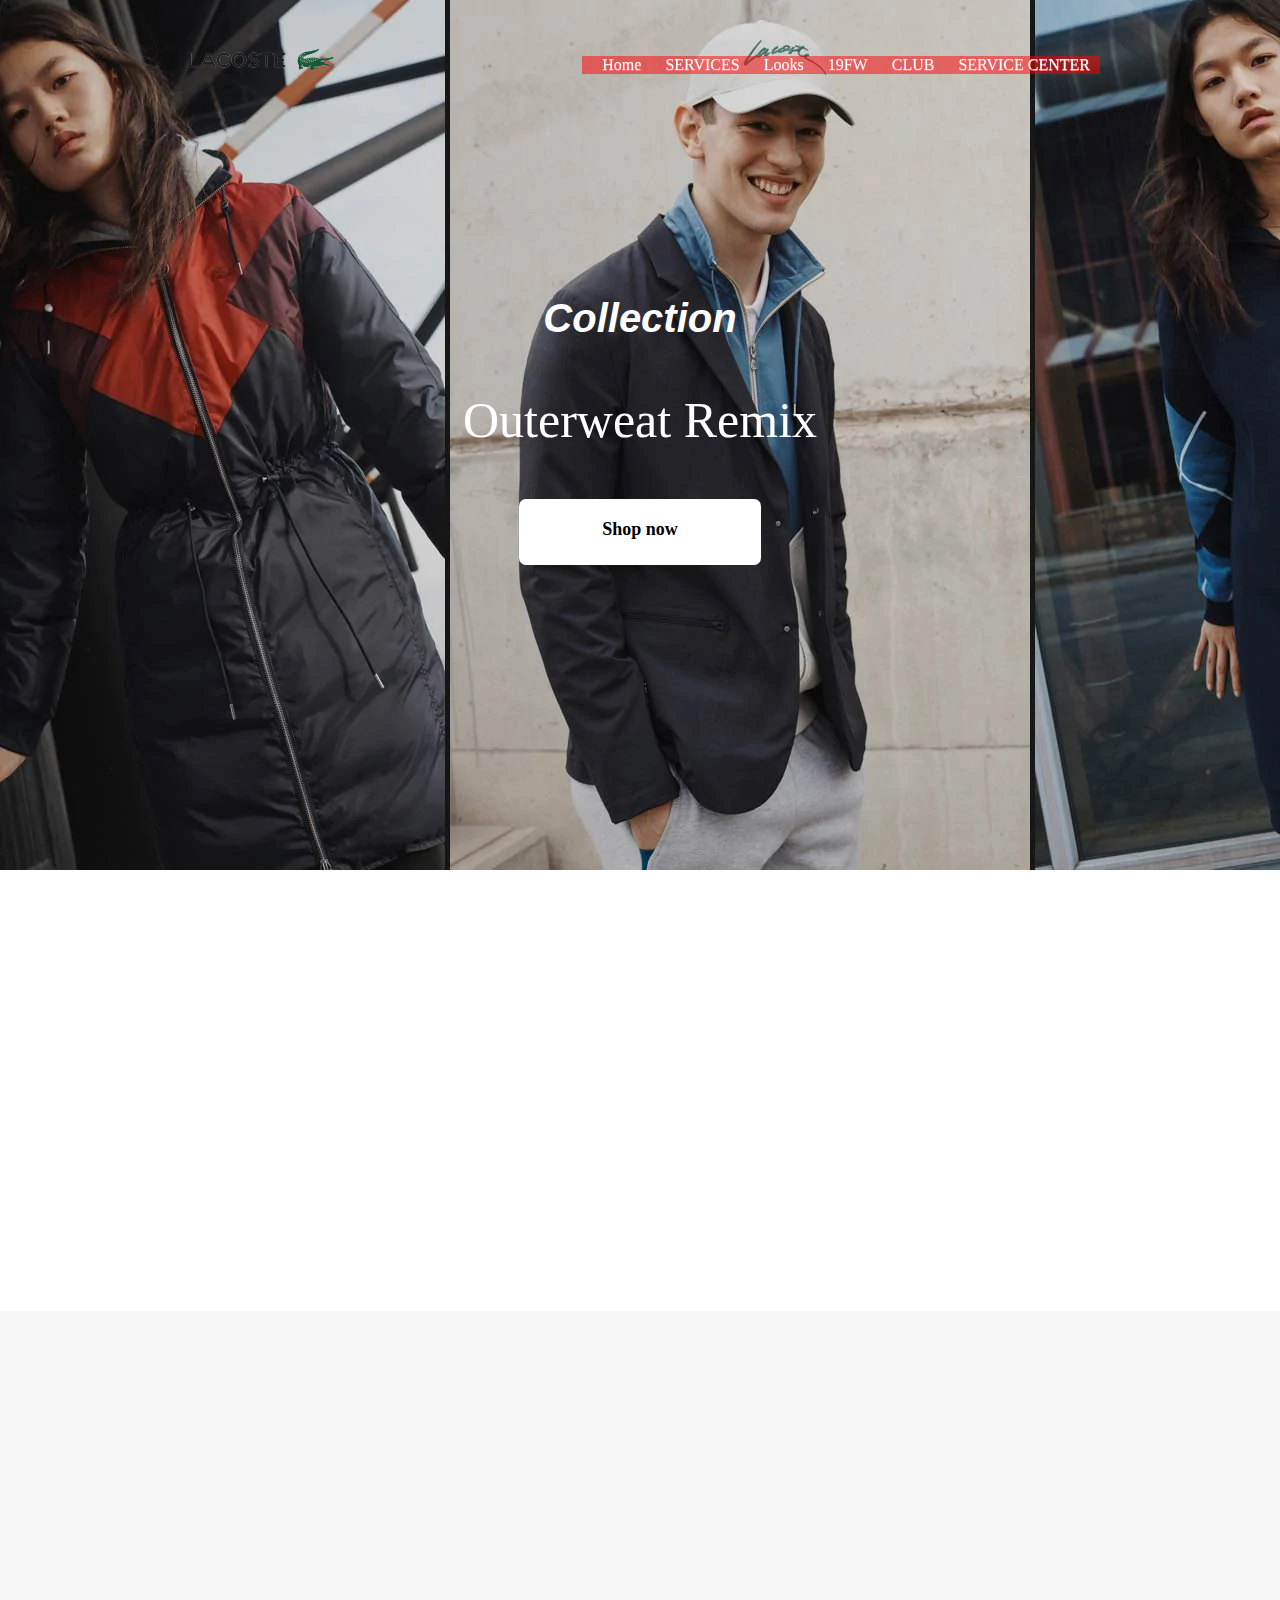
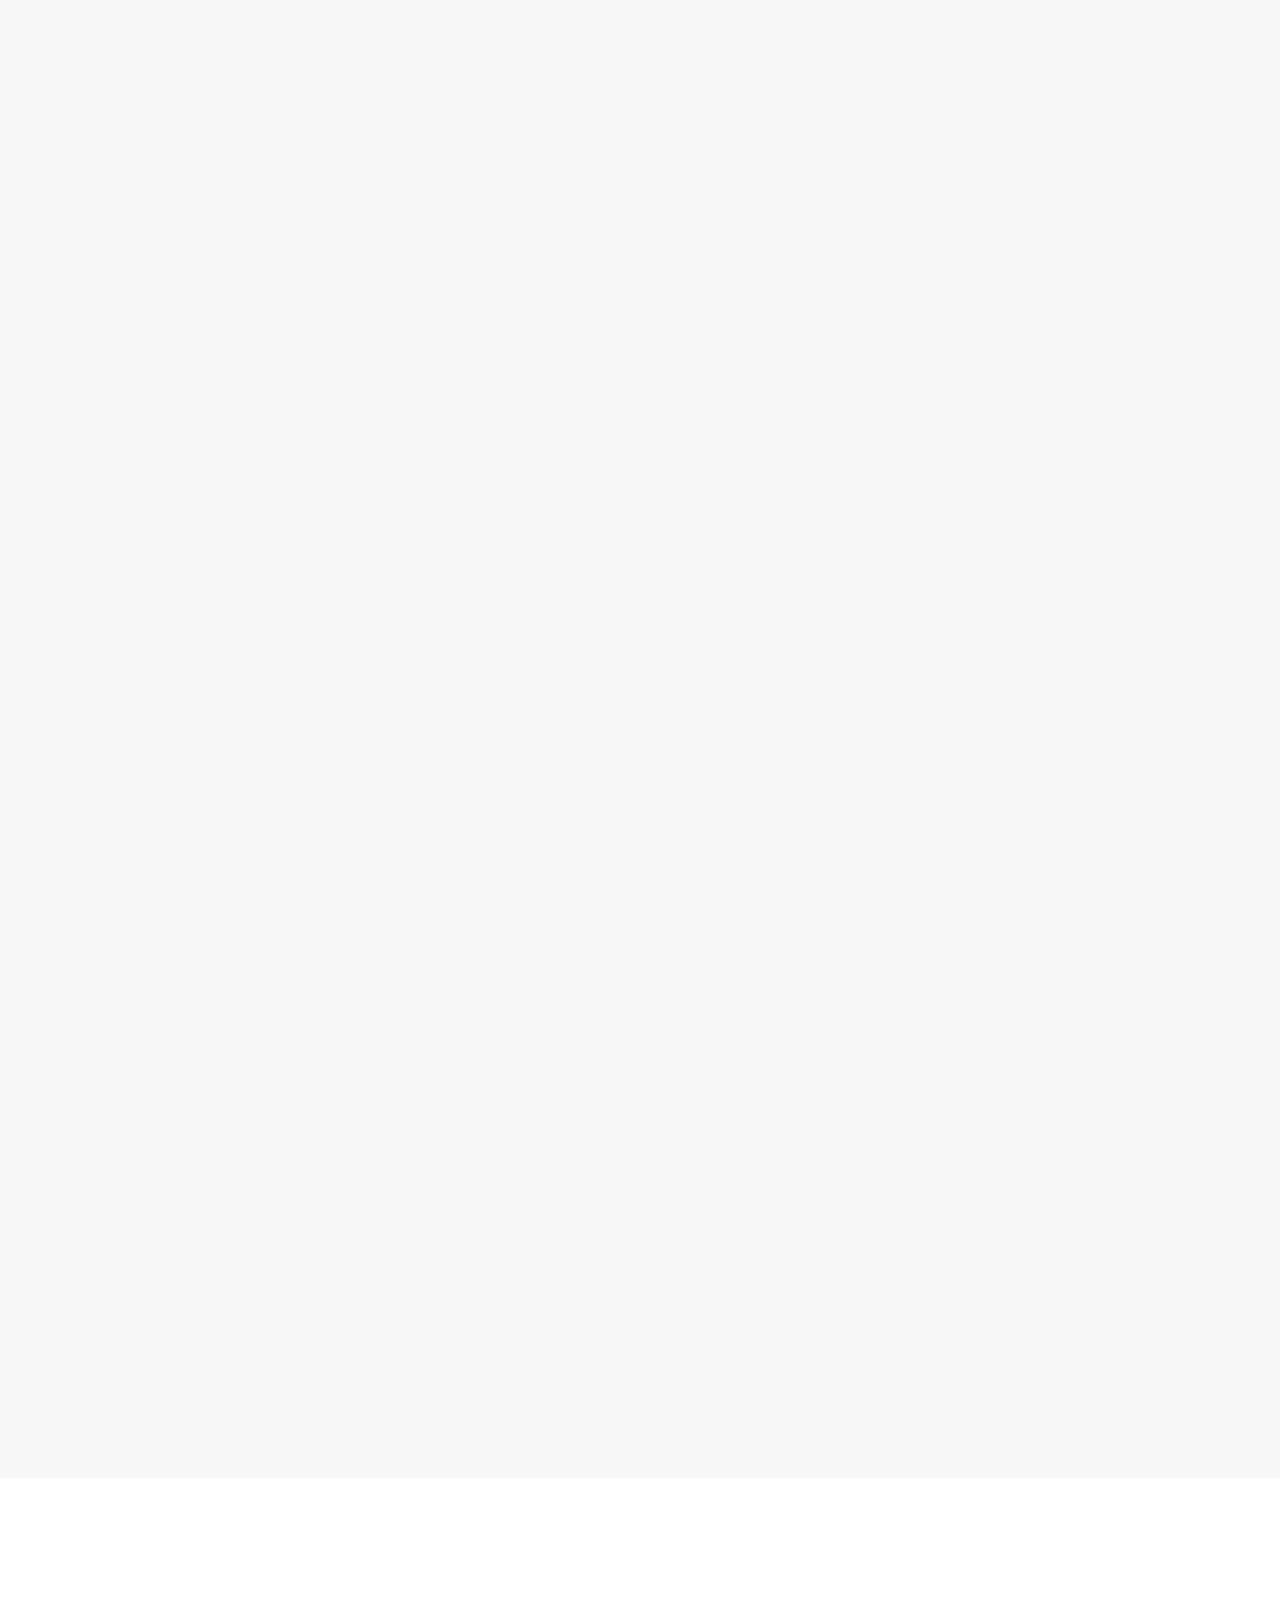
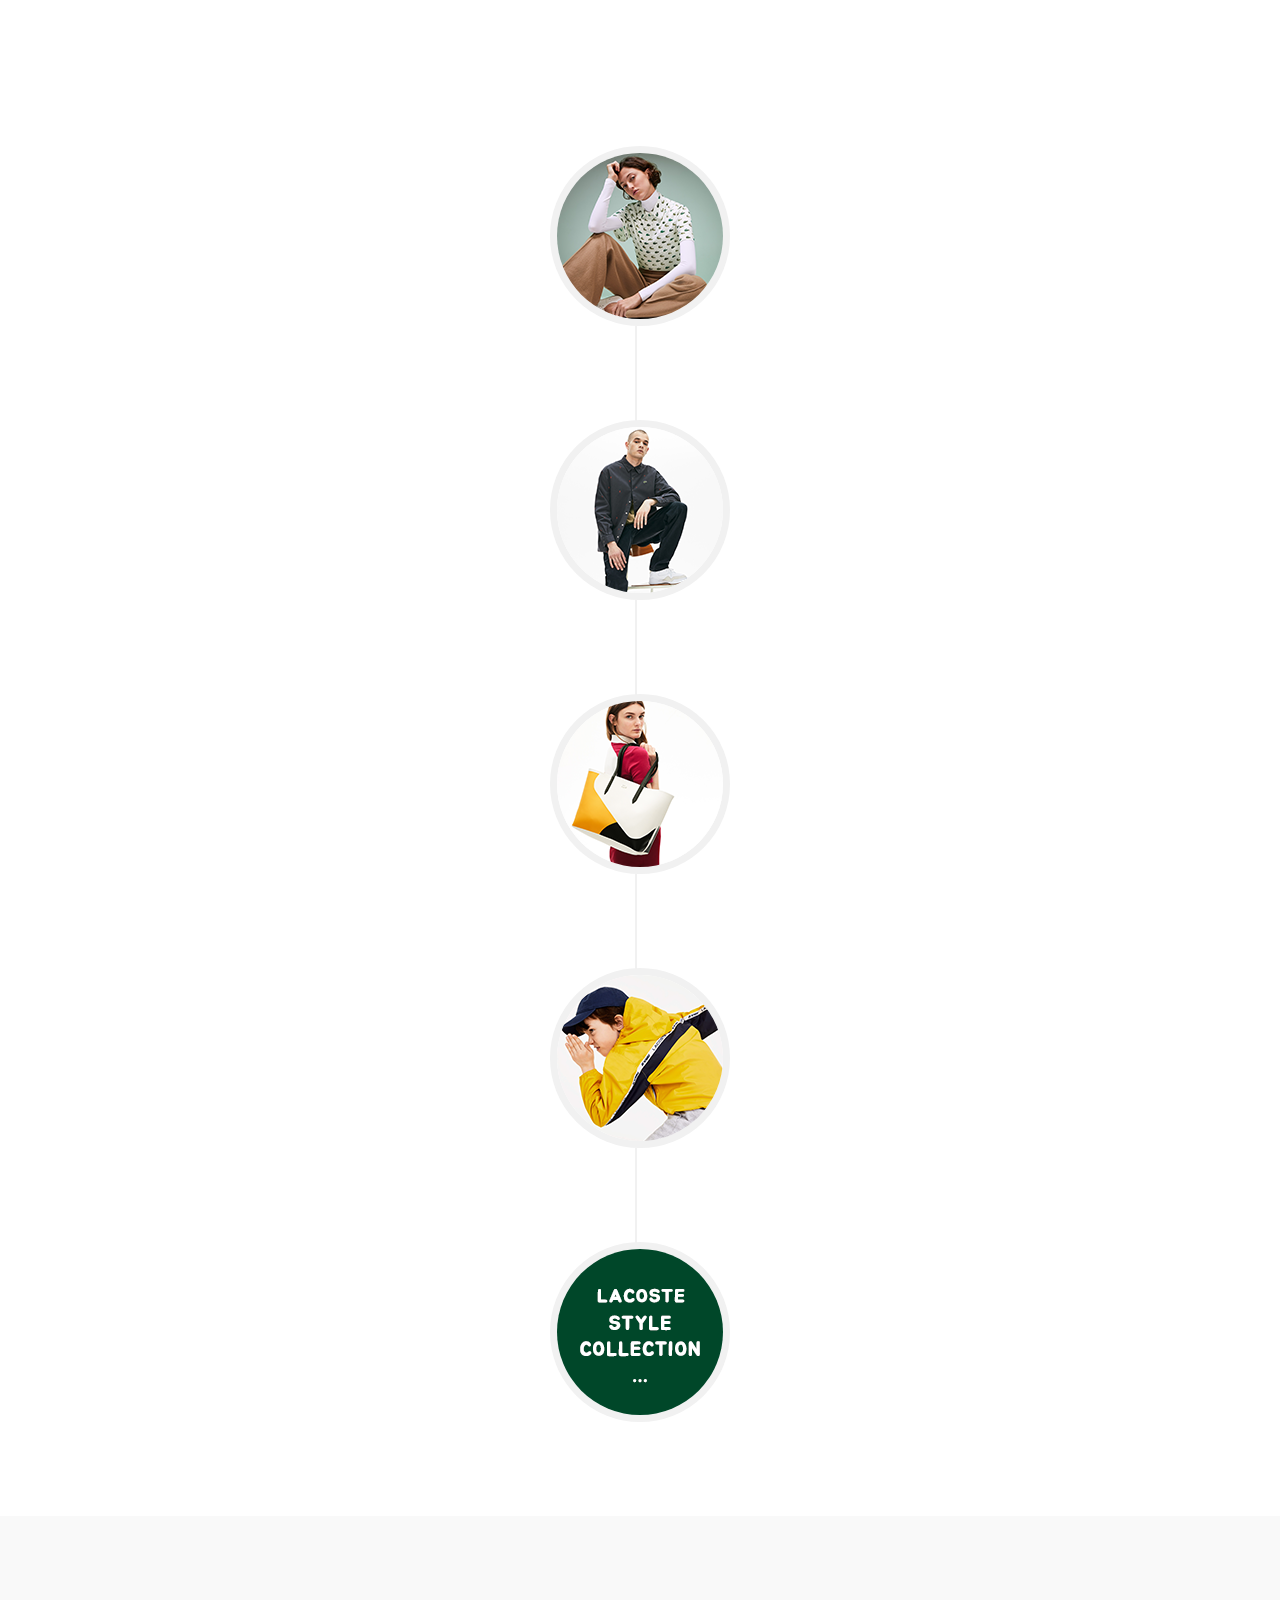
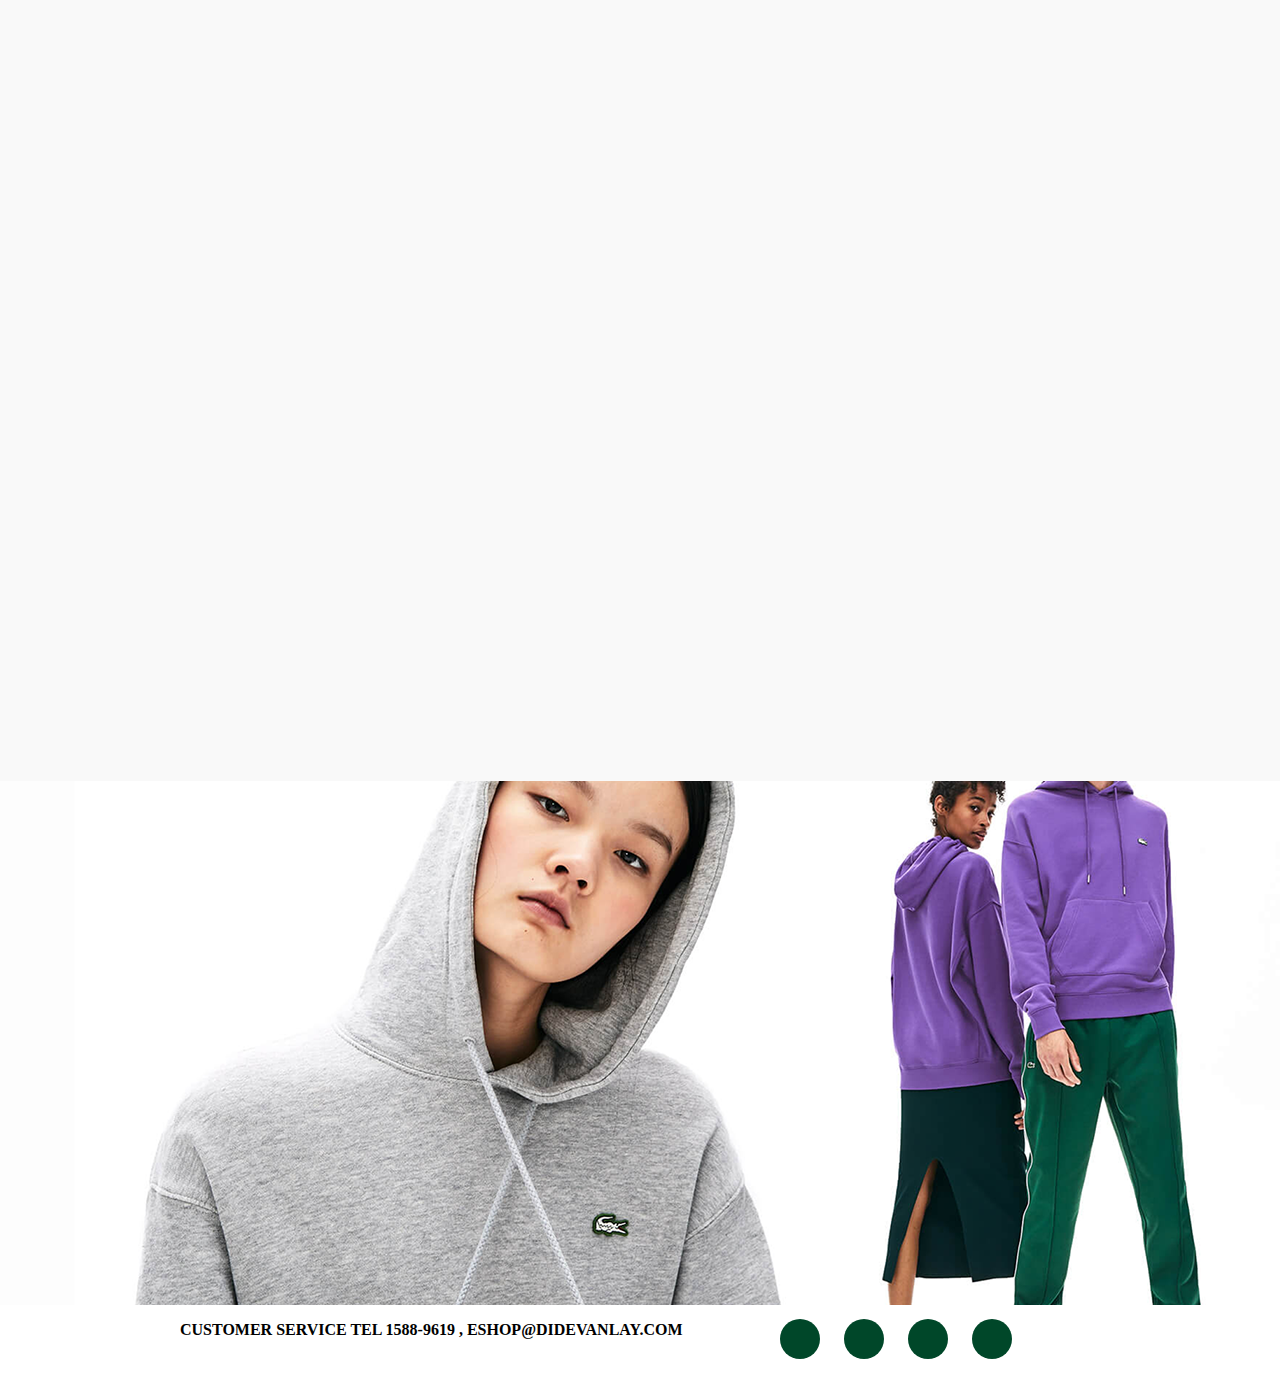
==== index.html @ a0cc1f3d "ver1" ====
﻿<!DOCTYPE html>
<html>
<head>
<title>LACOSTE</title>
<meta charset="utf-8">
<meta name="viewport" content="width=device-width, initial-scale=1.0, maximum-scale=1">
<link rel="stylesheet" href="css/style.css">
<script src="js/jquery-1.10.1.min.js"></script>
<script src="js/main.js"></script>
</head>

<body>
<div class="wrapper">
	<header id="header">
		<div class="menu_zone">
			<div class="logo">
				<h1 id="LOGO"><a href=""><img src="images/logo-1.png" alt="로고"></a></h1>
			</div>
			<div class="menu">
				<nav id="GNB">
					<ul>
						<li><a href="#header">Home</a></li>
						<li><a href="#service">SERVICES</a></li>
						<li><a href="#portfolio">Looks</a></li>
						<li><a href="#about">19FW</a></li>
						<li><a href="#team">CLUB</a></li>
						<li><a href="#contact">SERVICE CENTER</a></li>
					</ul>
				</nav>
			</div>
		</div>
		<div class="text_zone">
			<h2>Collection</h2>
			<p>Outerweat Remix</p>
			<a href="" class="more">Shop now</a>
		</div>
		<div class="keyvisual">
			<ul>
				<li><img src="images/keyvisual2.jpg" alt="키비쥬얼"></li>
			</ul>
		</div>
	</header>
	<div class="navi">
		<div class="navi_inner">
			<ul>
				<li><a href="#header">Home</a></li>
				<li><a href="#service">SERVICES</a></li>
				<li><a href="#portfolio">Looks</a></li>
				<li><a href="#about">19FW</a></li>
				<li><a href="#team">CLUB</a></li>
				<li><a href="#contact">SERVICE CENTER</a></li>
			</ul>
		</div>
	</div>
	<section id="service">
		<div class="service_title">
			<h2 class="title"><a href="">SERVICES</a></h2>
			<p class="sub_title">라코스테만의 특별한 서비스를 즐기세요.</p>
		</div>
		<div class="service_content">
			<ul>
				<li>
					<a href="">
						<div class="image"><img src="images/icon_services1.png" alt="반품"></div>
						<div class="desc">
							<dl>
								<dt>반품</dt>
								<dd>무료 반품의 혜택을 누리세요.</dd>
							</dl>
						</div>
					</a>
				</li>
				<li>
					<a href="">
						<div class="image"><img src="images/icon_services2.png" alt="무료배송"></div>
						<div class="desc">
							<dl>
								<dt>무료배송</dt>
								<dd>5만원 이상 구매 시 배송비가 무료!</dd>
							</dl>
						</div>
					</a>
				</li>
				<li>
					<a href="">
						<div class="image"><img src="images/icon_services3.png" alt="안전결제">
						</div>
						<div class="desc">
							<dl>
								<dt>안전결제</dt>
								<dd>라코스테 디지털 플래그십에서는 이니시스 모듈을 통한 안전결제를 제공합니다.</dd>
							</dl>
						</div>
					</a>
				</li>
			</ul>
		</div>
	</section>
	<section id="portfolio">
		<div class="portfolio_inner">
			<div class="portfolio_title">
				<h2 class="title"><a href="">The Latest Looks</a></h2>
				<p class="sub_title">라코스테에서 최신 스타일을 찾으세요~ </p>
			</div>
			<div class="portfolio_content">
				<ul>
					<li>
						<a href="">
							<div class="image"><img src="images/style1.png" alt="ebony"></div>
							<div class="desc">
								<dl>
									<dt>라코스테 할인</dt>
									<dd>7% 마일리지 선할인 프로 모션</dd>
								</dl>
							</div>
						</a>
					</li>
					<li>
						<a href="">
							<div class="image"><img src="images/style2.png" alt="smart"></div>
							<div class="desc">
								<dl>
									<dt>Online Only</dt>
									<dd>온라인 단독 최대 40%</dd>
								</dl>
							</div>
						</a>
					</li>
					<li>
						<a href="">
							<div class="image"><img src="images/style3.png" alt="clever"></div>
							<div class="desc">
								<dl>
									<dt>FW19</dt>
									<dd>Five winter collabs</dd>
								</dl>
							</div>
						</a>
					</li>
					<li>
						<a href="">
							<div class="image"><img src="images/style4.png" alt="vinyl"></div>
							<div class="desc">
								<dl>
									<dt>FW19</dt>
									<dd>라코스테 라이브</dd>
								</dl>
							</div>
						</a>
					</li>
					<li>
						<a href="">
							<div class="image"><img src="images/style5.png" alt="treehouse"></div>
							<div class="desc">
								<dl>
									<dt>FW19</dt>
									<dd>단독 키즈컬렉션</dd>
								</dl>
							</div>
						</a>
					</li>
					<li>
						<a href="">
							<div class="image"><img src="images/style6.png" alt="burned"></div>
							<div class="desc">
								<dl>
									<dt>FW19</dt>
									<dd>New Men`s Polos</dd>
								</dl>
							</div>
						</a>
					</li>
				</ul>
			</div>
		</div>
	</section>
	<section id="about">
		<div class="about_title">
			<h2 class="title"><a href="">19FW 신규 컬렉션</a></h2>
			<p class="sub_title">라코스테의 신규 컬렉션을 직접 확인하세요!</p>
		</div>
		<div class="about_content">
			<ul>
				<li>
					<div class="image">
						<img src="images/about1-1.png" alt="polo">
					</div>
					<div class="desc">
						<dl>
							<dt>[Women]<br>패션쇼 프린트 폴로 셔츠</dt>
							<dd>셔츠 곳곳에 악어 패밀리 프린트를 디자인한 루즈한 핏의 라코스테 폴로 셔츠를 다시 만나보세요. 캣워크에서 새롭게 선보이는 머스트-해브 아이템입니다.</dd>
						</dl>
					</div>
				</li>
				<li>
					<div class="image">
						<img src="images/about2-1.png" alt="맨">
					</div>
					<div class="desc">
						<dl>
							<dt>[MEN]<br>미니 장미 자수 코튼 셔츠</dt>
							<dd>섬세하게 수놓아진 붉은 장미로 트렌디한 멋을 더해준 셔츠입니다. 단색 코튼 트윌 소재로 제작하여 단정한 핏감을 느낄 수 있습니다. 스트레이트 진이나 치노 팬츠에 입으면 세련된 이미지를 배가시킬 수 있습니다.</dd>
						</dl>
					</div>
				</li>
				<li>
					<div class="image">
						<img src="images/about3-1.png" alt="우먼">
					</div>
					<div class="desc">
						<dl>
							<dt>[Women]<br>배색 코팅 리버서블 안나 토트백</dt>
							<dd>비비드한 배색이 돋보이는 코팅 캔버스 소재의 안나 토트백입니다. 안나 토트백의 특징이라 할 수 있는 양면 디자인으로 기분에 따라, 날씨에 따라 원하는 면으로 스타일을 낼 수 있습니다. 분리할 수 있는 파우치가 내장되어 있어 활용도가 더욱 높습니다.</dd>
						</dl>
					</div>
				</li>
				<li>
					<div class="image">
						<img src="images/about4-1.png" alt="키즈">
					</div>
					<div class="desc">
						<dl>
							<dt>[Kids]<br>컬러블럭 윈드브레이커</dt>
							<dd>통기성이 좋고 방수가 되는 원단으로 제작된 윈드 브레이커는 로고가 가미된 테이프와 함께 화려한 컬러블럭 스타일을 연출합니다.</dd>
						</dl>
					</div>
				</li>
				<li>
					<div class="image">
						<img src="images/about7.png" alt="collection">
					</div>
				</li>
			</ul>
		</div>
	</section>
	<section id="team">
		<div class="team_inner">
			<div class="team_title">
				<h2 class="title"><a href="">CLUB LACOSTE</a></h2>
				<p class="sub_text">클럽 라코스테의 세계로 들어 오세요!</p>
			</div>
			<div class="team_content">
				<ul>
					<li>
						<div class="radius"><img src="images/silver.png"alt="silver"></div>
						<div class="desc">
							<dl>
								<dt>SILVER</dt>
								<dd>자격요건: 없음<br>생일 쿠폰 : 2만원<br>가입 축하 포인트 : 1,000포인트</dd>
							</dl>
						</div>
						<div class="icon">
							<a href=""><i class="fab fa-twitter"></i><span>Twitter</span></a>
							<a href=""><i class="fab fa-facebook-f"></i><span>face book</span></a>
							<a href=""><i class="fab fa-pinterest-p"></i><span>pinterest</span></a>
						</div>
					</li>
					<li>
						<div class="radius"><img src="images/gold.png"alt="gold"></div>
						<div class="desc">
							<dl>
								<dt>GOLD</dt>
								<dd>자격요건: 80만원 이상구매시<br>생일 쿠폰 : 3만원<br>레벨 업 축하포인트 : 10,000포인트</dd>
							</dl>
						</div>
						<div class="icon">
							<a href=""><i class="fab fa-twitter"></i><span>Twitter</span></a>
							<a href=""><i class="fab fa-facebook-f"></i><span>face book</span></a>
							<a href=""><i class="fab fa-google-plus-g"></i><span>google-plus</span></a>
						</div>
					</li>
					<li>
						<div class="radius"><img src="images/vip.png"alt="vip"></div>
						<div class="desc">
							<dl>
								<dt>VIP</dt>
								<dd>VIP자격요건: 200만원 이상 구매 시<br>생일쿠폰 : 4만원<br>레벨 업 축하 포인트 : 20,000포인트</dd>
							</dl>
						</div>
						<div class="icon">
							<a href=""><i class="fab fa-facebook-f"></i><span>face book</span></a>
							<a href=""><i class="fab fa-pinterest-p"></i><span>pinterest</span></a>
						</div>
					</li>
				</ul>
			</div>
			<div class="team_text">
				<p class="last_text">실버 등급부터, 라코스테 한정판 선물과 함께 새로운 전용 혜택을 누릴 수 있습니다.</p>
			</div>
		</div>
		<div class="team_benner">
			<ul>
				<li><img src="images/signature5.png" alt=""></li>
				<li><img src="images/signature6.png" alt=""></li>
				<li><img src="images/signature7.png" alt=""></li>
				<li><img src="images/signature8.png" alt=""></li>
			</ul>
		</div>
	</section>
	<section id="contact">
		<div class="contact_title">
			<h2 class="title"><a href="">SERVICE CENTER</a></h2>
			<p class="sub_text">Please contact us if you have any inconvenience.</p>
		</div>
		<div class="contact_content">
			<div class="text">
				<form>
					<div class="text_zone">
						<input type="text" value="" class="your_name" placeholder="YOUR NAME *">
						<input type="text" value="" class="your_e_mail" placeholder="YOUR E-MAIL *">
						<input type="text" value="" class="your_subject" placeholder="SUBJECT *">
					</div>
					<div class="message">
						<textarea class="your_message" placeholder="YOUR MESSAGE *"></textarea>
					</div>
					<div class="btn">
						<a href="">SEND MESSAGE</a>
					</div>
				</form>
			</div>
		</div>
	</section>
	<footer id="footer">
		<div class="footer_content">
			<div class="copyright">
				<p>CUSTOMER SERVICE TEL 1588-9619 , ESHOP@DIDEVANLAY.COM</p>
			</div>
			<div class="footer_icon">
				<a href=""><i class="fab fa-twitter"></i><span>Twitter</span></a>
				<a href=""><i class="fab fa-facebook-f"></i><span>face book</span></a>
				<a href=""><i class="fab fa-pinterest-p"></i><span>pinterest</span></a>
				<a href=""><i class="fab fa-google-plus-g"></i><span>google-plus</span></a>
			</div>
		</div>
	</footer>
</div>
</body>
</html>
---- css/style.css ----
* {
	box-sizing: border-box;
}
body, h1, h2, h3, ul, ol, dl, dt, dd {
	margin:0;
	padding: 0;
}
ul, ol {
	list-style: none;
}
a {
	text-decoration: none;
}
.navi {
	position: fixed;
	left: 50%;
	z-index: 100;
	margin-top: -644px;
	margin-left: -460px; /* 2019-10-24 */
	text-align: center;
	width: 920px;
	height: 50px;
}
.navi .navi_inner {
	float:right;
	padding-right: 10px;
	opacity: 0;
	transform: translateY(-100px);
	transition: opacity 1s, transform 1s;
	transition-delay: 1.5s;
	background-color: rgba(255, 0, 0, 0.5);
}
.navi.active .navi_inner {
	opacity: 1;
	transform: translateY(0);
}
.navi .navi_inner li {
	display: inline-block;
	margin-left: 20px;
}
.navi .navi_inner a {
	display: block;
	color: #fff;
	text-decoration: none;

}
.navi .navi_inner a:hover {
	background-color: #f90;
}
#header {
	/* min-width: 940px; */
	width: auto;
	height: 700px;
}
#header .menu_zone {
	position: absolute;
	left: 50%;
	z-index: 100;
	margin-top: 42px;
	margin-left: -460px; /* 2019-10-24 */
	text-align: center;
	width: 920px;
	height: 50px;
}
#header .menu_zone .logo {
	float:left;
	opacity: 0;
	transform: translateY(-100px);
	transition: opacity 1s, transform 1s;
	transition-delay: 1.2s;
}
#header.active .menu_zone .logo {
	opacity: 1;
		transform: translateY(0);
}
#header .menu_zone .menu {
	float:right;
	padding-top: 15px;
	padding-right: 10px;
	opacity: 0;
	transform: translateY(-100px);
	transition: opacity 1s, transform 1s;
	transition-delay: 1.5s;
}
#header.active .menu_zone .menu {
	opacity: 1;
	transform: translateY(0);
}
#GNB ul {
}
#GNB ul li {
	display: inline-block;
	margin-left: 20px;
}
#GNB ul li a {
	display: block;
	color: #fff;
	text-decoration: none;
}
#header .keyvisual {
	position: relative;
	/* width: 940px; *//* 2019-10-24 */
	height: 870px;
	overflow: hidden; /* 2019-10-24 */
}
#header .keyvisual ul {
	position: absolute;
	left:0;
	width: 920px;
	height: 870px;
}
#header .keyvisual li {
	position: relative;
	width: 100%; /* 2019-10-24 */
	height: 870px;
}
#header .keyvisual li img {
	position: absolute;
	left:0;
	top: 0;
	/* min-width: 940px; */
}
#header .text_zone {
	position: absolute;
	top: 296px;
	left: 50%; /* 2019-10-24 */
	z-index: 100;
	margin-left: -460px; /* 2019-10-24 */
	width: 920px;
	height: 240px;
	text-align: center;
}
#header .text_zone h2 {
	font-size: 40px;
	font-style: italic;
	color: #fff;
	font-family: 'Acme', sans-serif;
	opacity: 0;
	transform: translateY(-100px);
	transition: opacity 1s, transform 1s;
	transition-delay: 1.8s;
}
#header.active .text_zone h2 {
	opacity: 1;
	transform: translateY(0);
}
#header .text_zone p {
	font-size: 50px;
	color: #fff;
	opacity: 0;
	transform: translateY(-100px);
	transition: opacity 1s, transform 1s;
	transition-delay: 2s;
}
#header.active .text_zone p {
	opacity: 1;
	transform: translateY(0);
}
#header .text_zone a {
	display: block;
	color: #000;
	text-decoration: none;
	margin: 0 auto;
	width: 242px;
	height: 66px;
	padding-top: 20px;
	font-size: 18px;
	font-weight: 800;
	border-radius: 7px;
	background-color: #fff;
	opacity: 0;
	transform: translateY(-100px);
	transition: opacity 1s, transform 1s;
	transition-delay: 2.2s;
}
#header.active .text_zone a {
	opacity: 1;
	transform: translateY(0);
}
#header .text_zone a:hover {
	color: #fff;
	background-color: #000;
}

/* Wide PC */
@media only screen and (max-width: 940px) { /* 2019-10-24 */
	#header .menu_zone {
		left: 0;
		margin-left: 0;
		width: 100%;
	}
	#header .text_zone {
		left: 0;
		margin-left: 0;
		width: 100%;
	}
	.navi {
		left: 0;
		margin-left: 0;
		width: 100%;
	}
}


/* Tablet */
@media only screen and (max-width: 720px) { /* 2019-10-24 */
	#header .menu_zone {
		text-align: center;
	}
	#header .menu_zone .menu {
		display: none;
	}
	#header .menu_zone .logo {
		float: none;
		display: inline-block;
	}
	#header .tab {
		display: block;
	}
	#header .text_zone{
		left: 0;
		margin-left: 0;
	}
	.navi {
		display: none;
	}
}
/* Mobile */
@media only screen and (max-width: 460px){
	#header .text_zone{
		left: 0;
		margin-left: 0;
	}
	#header .text_zone h2 {
		font-size: 30px;
	}
	#header .text_zone p {
		font-size: 40px;
	}
}
/* iPhone */
@media only screen and (max-width: 360px){
	#header .text_zone{
		left: 0;
		margin-left: 0;
	}
	#header .text_zone h2 {
		font-size: 25px;
	}
	#header .text_zone p {
		font-size: 35px;
	}
}

#service {
	/* min-width: 940px; */
}
#service .service_title {
	text-align: center;
	margin-top: 200px;
	opacity: 0;
	transform: translateY(-100px);
	transition: transform 1s, opacity 1s;
}
#service.active .service_title {
	opacity: 1;
	transform: translateY(0);
}
#service .service_title h2 a {
	display:block;
	font-size: 28px;
	text-decoration: none;
	color: #000;
}
#service .service_title h2 p {
	font-size: 20px;
}
#service .service_content {
	 margin: 0 auto;
	 margin-top: 70px;
	 max-width: 940px;
}
#service .service_content::before {
	content: "";
	display: block;
}
#service .service_content::after {
	content: "";
	display: block;
	clear: left;
}
#service .service_content li {
	float: left;
	width: calc((100% - 72px)/3);
	/* height: 362px; *//* 2019-10-18 */
	margin-left: 35px;
	text-align: center;
	/**/
	opacity: 0;
	transform: translateY(-100px);
	transition: transform 0.8s, opacity 0.8s;
}
#service.active .service_content li {
	opacity: 1;
	transform: translateY(0);
}
#service .service_content li:nth-child(1) {
	transition-delay: 1.5s;
}
#service .service_content li:nth-child(2) {
	transition-delay: 2s;
}
#service .service_content li:nth-child(3) {
	transition-delay: 2.5s;
}
#service .service_content dt {
	font-size: 18px;
	font-weight: 800;
	color: #000;
}
#service .service_content dd {
	font-size: 14px;
	color: #000;
}
#service .service_content ul li:first-child {
	margin-left: 0;
}
#service .service_content ul li a .desc {
	margin-top: 10px;
}
#service .service_content ul li a .image img {
	display: block;
	margin: 0 auto;
	width: 82px;
	height: 82px;
	padding-top: 9px;
	border: 2px solid #fed136;
	border-radius: 100px;
}
/* Wide PC */
@media only screen and (max-width: 940px){
	#service .service_content ul li {
		width: calc((100% - 43px)/3);
		margin-left: 20px;
	}
}
/* Tablet */
@media only screen and (max-width: 720px){
}
/* Mobile */
@media only screen and (max-width: 460px){
	#service .service_content ul li {
		width: 100%;
		margin-left: 0;
		margin-bottom: 36px;
	}
	#service .service_content dt {
		font-size: 16px;
	}
	#service .service_content dd {
		font-size: 14px;
	}
}
/* iPhone */
@media only screen and (max-width: 360px){
	#service .service_title {
	transform: translateY(-50px);
	}

}

#portfolio {
	/* min-width: 940px; */
}
#portfolio .portfolio_inner {
	height: auto;
	background-color: #f7f7f7;
}
#portfolio .portfolio_title {
	text-align: center;
	margin-top: 120px;
	margin-bottom: 80px;
	padding-top: 30px;
	opacity: 0;
	transform: translateY(-100px);
	transition: transform 1s, opacity 1s;
}
#portfolio.active .portfolio_title {
	opacity: 1;
	transform: translateY(0);
	transition-delay: 1.3s;
}
#portfolio .portfolio_title h2 a {
	display: block;
	text-decoration: none;
	color: #000;
	font-size: 28px;
}
#portfolio .portfolio_content {
	margin: 0 auto;
	max-width: 940px;
}
#portfolio .portfolio_content::before {
	content: "";
	display: block;
}
#portfolio .portfolio_content::after {
	content: "";
	display: block;
	clear: both;
}
#portfolio .portfolio_content li {
	position: relative;
	float: left;
	width: calc((100% - 40px)/3); /* 2019-10-23 */
	margin-left: 20px; /* 2019-10-23 */
	margin-bottom: 50px;
	overflow: hidden;
	opacity: 0;
	transform: translateY(-100px);
	transition: transform 1s, opacity 1s;
}
#portfolio.active .portfolio_content li {
	opacity: 1;
	transform: translateY(0);
}
#portfolio.active .portfolio_content li:nth-child(1){
	transition-delay: 2s;
}
#portfolio.active .portfolio_content li:nth-child(2){
	transition-delay: 2.3s;
}
#portfolio.active .portfolio_content li:nth-child(3){
	transition-delay: 2.6s;
}
#portfolio.active .portfolio_content li:nth-child(4){
	transition-delay: 4s;
}
#portfolio.active .portfolio_content li:nth-child(5){
	transition-delay: 4.3s;
}
#portfolio.active .portfolio_content li:nth-child(6){
	transition-delay: 4.5s;
}
#portfolio .portfolio_content li:nth-child(3n+1) {
	margin-left: 0;
}
#portfolio .portfolio_content li a {
	display: block;
	transition: transform 0.3s;
}
#portfolio .portfolio_content li a:hover {
	/* transform: scale(1.05); */
}
#portfolio .portfolio_content li a::after {
	content: "";
	display: block;
	position: absolute;
	left: 0;
	top:0;
	z-index: 10;
	width: 100%;
	height: 100%;
	opacity: 0;
	background-color: rgba(99, 204, 234, 0.2);
	transition: opacity 0.3s;
}
#portfolio .portfolio_content li:hover a::after {
	opacity: 1;
}
#portfolio .portfolio_content ul li a .desc {
	/* height: 5.813em; *//* 2019-10-23 */
	padding: 20px 0; /* 2019-10-23 */
	background-color: #fff;
}
#portfolio .portfolio_content ul li a .image  img {
	width: 100%;
}

#portfolio .portfolio_content ul li a .desc dt {
	text-align: center;
	padding-top: 8px;
	font-size: 16px;
	font-weight: 800;
	color: #000;
}
#portfolio .portfolio_content ul li a .desc dd {
	text-align: center;
	font-size: 14px;
	color: #000;
}
/* Wide PC */
@media only screen and (max-width: 940px){
}
/* Tablet */
@media only screen and (max-width: 720px){ /* 2019-10-23 */
	#portfolio .portfolio_content li {
		width: calc((100% - 20px)/2);
	}
	#portfolio .portfolio_content li:nth-child(3n+1) {
		margin-left: 20px;
	}
	#portfolio .portfolio_content li:nth-child(2n+1) {
		margin-left: 0;
	}
}
/* Mobile */
@media only screen and (max-width: 460px){ /* 2019-10-23 */
	#portfolio .portfolio_content li {
		width: 100%;
	}
	#portfolio .portfolio_content li:nth-child(n+1) {
		margin-left: 0;
	}
}
/* iPhone */
@media only screen and (max-width: 360px){
}

#about {
	/* min-width: 940px; */
}
#about .about_title {
	text-align: center;
	margin-top: 120px;
	margin-bottom: 70px;
	opacity: 0;
	transform: translateY(-100px);
	transition: transform 1s, opacity 1s;
}
#about.active .about_title {
	opacity: 1;
	transform: translateY(0);
}
#about .about_title h2 a {
	display: block;
	font-size: 30px;
	text-decoration: none;
	color: #000;
}
#about .about_content {
	margin: 0 auto;
	max-width: 940px;
}
#about .about_content ul li {
	position: relative;
	margin: 0 auto;
	margin-bottom: 94px;
	width: 180px;
	height: 180px;
}
#about .about_content ul li .image {
	width: 180px;
	height: 180px;
	overflow: hidden;
	border: 7px solid #f1f1f1;
	border-radius: 90px;

}
#about .about_content ul li:last-child::after {
	display: none;
}
#about .about_content ul li::after {
	content: "";
	display: block;
	position: absolute;
	left: 85px;
	margin: 0 auto;
	width: 2px;
	height: 100px;
	background-color:#f1f1f1;
}
#about .about_content ul li:last-child::before {
	display: none;
}
#about .about_content ul li .desc {
	position: absolute;
	top: 20px;
	width: 372px;
	height: 172px;
}
#about .about_content ul li:nth-child(odd) .desc {
	left: -372px;
	text-align: right;
	opacity: 0;
	transform: translateY(-100px);
	transition: transform 1s, opacity 1s;
}
#about.active .about_content ul li:nth-child(odd) .desc {
	opacity: 1;
	transform: translateY(0);
}
#about .about_content ul li:nth-child(even) .desc {
	left: 180px;
	text-align: left;
	opacity: 0;
	transform: translateY(100px);
	transition: transform 1s, opacity 1s;
}
#about.active .about_content ul li:nth-child(even) .desc {
	opacity: 1;
	transform: translateY(0);
}
#about.active .about_content ul li:nth-child(1) .desc {
	transition-delay: 1s;
}
#about.active .about_content ul li:nth-child(2) .desc {
	transition-delay: 2.3s;
}
#about.active .about_content ul li:nth-child(3) .desc {
	transition-delay: 3.6s;
}
#about.active .about_content ul li:nth-child(4) .desc {
	transition-delay: 4.9s;
}
#about .about_content dt {
	font-weight: 800;
	font-size: 24px;
}

/* Wide PC */
@media only screen and (max-width: 940px){
	#about .about_content ul li .desc {
		width: 272px;
	}
	#about .about_content dt {
		font-size: 18px;
	}
	#about .about_content dd {
		font-size: 14px;
	}
	#about .about_content ul li:nth-child(odd) .desc {
		left: -292px;
		text-align: right;
	}

}
@media only screen and (max-width: 850px){
	#about .about_content ul li {
		margin-left: 5%;
		margin-right: 5%;
		width: auto;
	}
	#about .about_content ul li .desc,
	#about .about_content ul li:nth-child(even) .desc,
	#about .about_content ul li:nth-child(odd) .desc{
		left: auto;
		right: 0;
		width: calc(100% - 200px);
		text-align: left;
	}
	#about .about_content ul li::after {
		left: 84px;
	}
}
/* Tablet */
@media only screen and (max-width: 720px){

}
/* Mobile */
@media only screen and (max-width: 460px){
	#about .about_content li {
		position: relative;
		margin: 0 auto;
		margin-top: 92px;
		width: 168px;
	}
	#about .about_content ul li .image{
		margin: 0 auto;
	}
	#about .about_content ul li .desc {  /* AS IS : left: -330px; */
		display: none;
	}
	#about .about_content ul li::after {
		left: 200px;
	}

}
/* iPhone */
@media only screen and (max-width: 360px){
	#about .about_content ul li::after {
		left: 150px;
	}
}

#team {
	/* min-width: 940px; */
	background-color: #f9f9f9;
}
#team .team_title {
	text-align: center;
	padding-top: 120px;
	margin-bottom: 70px;
	opacity: 0;
	transform: translateY(-100px);
	transition: transform 2.7s, opacity 2.7s;
}
#team.active .team_title {
	opacity: 1;
	transform: translateY(0);
}
#team .team_title h2 a {
	display: block;
	text-decoration: none;
	color: #000;
	font-size: 30px;
}
#team .team_content {
	 margin: 0 auto;
	 max-width: 940px;
}
#team .team_content::before {
	content: "";
	display: block;
}
#team .team_content::after {
	content: "";
	display: block;
	clear: left;
}
#team .team_inner {
	margin: 0 auto;
	max-width: 940px;
	height: auto;
}
#team .team_content ul li {
	float: left;
	height: auto;
	margin-left: 30px;
	width: calc((100% - 60px)/3);
	text-align: center;
	opacity: 0;
	transform: translateY(-100px);
	transition: transform 1s, opacity 1s;

}
#team.active .team_content ul li {
	opacity: 1;
	transform: translateY(0);
}
#team.active .team_content ul li:nth-child(1){
	transition-delay: 1s;
}
#team.active .team_content ul li:nth-child(2){
	transition-delay: 2s;
}
#team.active .team_content ul li:nth-child(3){
	transition-delay: 3s;
}
#team .team_content ul li .radius {
	padding: 10px;
	width: 180px;
	height: 180px;
	/* text-indent: -9999px;*/
	text-align: center;
	margin: 0 auto;
	margin-bottom: 30px;
	padding-top: 30px;
	background-color: #004729;
	border-radius: 50%;
	box-sizing: border-box;
}
#team .team_content ul li .radius img { /* 2019-10-23 */
	position: relative;
	top: 10px;
	max-width: 100%;
}
#team .team_content ul li:first-child {
	margin-left: 0;
}
#team .team_content ul li .icon a {
	display: inline-block;
	margin: 10px;
	width: 40px;
	height: 40px;
	line-height: 40px;
	text-align: center;
	background-color: #fff;
	color: #000;
	border: 2px solid #000;
	border-radius: 25px;
	transition: background-color 0.3s;
	outline: none;
}
#team .team_content ul li .icon a span {
	display: block;
	width: 0;
	height: 0;
	text-indent: -9999px;
	overflow: hidden;
}
#team .team_content dt {
	font-size: 18px;
	font-weight: 800;
}
#team .team_content dd {
	font-size: 14px;
}
#team .team_text {
	margin: 0 auto;
	width: 600px;
	height: 46px;
	text-align: center;
	margin-top: 48px;
	opacity: 0;
	transform: translateY(-100px);
	transition: transform 1s, opacity 1s;
}
#team.active .team_text {
	opacity: 1;
	transform: translateY(0);
	transition-delay: 4s;
}
#team .team_text  p {
	font-size: 16px;
	color: #777777;
}
#team .team_benner {
	 margin: 0 auto;
	 max-width: 940px;
	 height: 163px;
}
#team .team_benner ul li {
	display: inline-block;
	float: left;
	width: calc((100% - 34px)/4);
	height: auto;
	margin-top: 30px;
	margin-left: 10px;
	opacity: 0;
	transform: translateY(-100px);
	transition: transform 1s, opacity 1s;
}
#team.active .team_benner ul li {
	opacity: 1;
	transform: translateY(0);
	transition-delay: 5s;
}
#team .team_benner ul li:nth-child(3n+1) {
	margin-left: 0;
}
#team .team_benner ul li img {
	max-width: 100%;
}

/* Wide PC */
@media only screen and (max-width: 940px){
}
/* Tablet */
@media only screen and (max-width: 720px){
	#team .team_content ul li {
		width: 100%;
		margin-left: 0;
	}
	#team .team_content dd {
		font-size: 12px;
	}
	#team .team_benner ul li img {
		max-width: 80%;
	}
	#team .team_text {
		display: none;
	}
}
/* Mobile */
@media only screen and (max-width: 460px){
	#team .team_content ul li {
		width: 100%;
		margin-left: 0;
	}
	#team .team_text {
		display: none;
	}
	#team .team_benner ul li {
		width: calc((100% - 10px)/2);
		text-align: center;
	}
}
/* iPhone */
@media only screen and (max-width: 360px){

}

#contact {
	/* min-width: 940px; */
	background: url(../images/map_background3.png) no-repeat center center;
}
#contact .contact_title {
	text-align: center;
	padding-top: 10px;
	margin-bottom: 50px;
	opacity: 0;
	transform: translateY(-100px);
	transition: transform 1s, opacity 1s;
	transition-delay: 6s;
}
#contact.active .contact_title {
	opacity: 1;
	transform: translateY(0);
}
#contact .contact_title h2 a {
	display: block;
	text-decoration: none;
	color: #4335fd;
	font-size: 30px;
}
#contact .contact_title p {
	color: #4335fd;
	font-size: 14px;
	font-style: italic;
}
#contact .contact_content {
	max-width: 940px;
	margin: 0 auto;
}
input[type=text] {
	display: inline-block;
	padding: 0 10px;
	font-family: "Noto Sans KR", sans-serif;
	font-weight: 600;
	border: 1px solid #e5e9ec;
	border-radius: 7px;
	background-color: #fff;
}
#contact .contact_content .text .text_zone input.your_name{
	transition-delay: 7s;
}
#contact .contact_content .text .text_zone input.your_e_mail{
	transition-delay: 8s;
}
#contact .contact_content .text .text_zone input.your_subject{
	transition-delay: 9s;
}
#contact .contact_content .text .text_zone input.your_name,
#contact .contact_content .text .text_zone input.your_e_mail,
#contact .contact_content .text .text_zone input.your_subject {
	margin-bottom: 28px;
	width: 100%;
	height: 52px;
}
#contact .contact_content .text .text_zone input {
	opacity: 0;
	transform: translateY(-100px);
	transition: transform 1s, opacity 1s;
}
#contact.active .contact_content .text .text_zone input {
	opacity: 1;
	transform: translateY(0);
}
#contact .contact_content .text .text_zone {
	width: calc((100% - 20px)/2);
	float: left;
}
#contact .contact_content .text .message {
	width: calc((100% - 20px)/2);
	float: right;
	opacity: 0;
	transform: translateY(100px);
	transition: transform 1s, opacity 1s;
	transition-delay: 10s;
}
#contact.active .contact_content .text .message {
	opacity: 1;
	transform: translateY(0);
}
#contact .contact_content .text .message textarea {
	padding-top: 5px;
	padding-left: 10px;
	font-weight: 600;
	border-radius: 7px;
	font-family: "Noto Sans KR", sans-serif;
}
#contact .btn {
	clear: left;
	padding-left: 35%;
	padding-bottom: 10%;
	margin: 0 auto;
	text-align: center;
	opacity: 0;
	transform: translateY(-100px);
	transition: transform 1s,opacity 1s;
	transition-delay: 11s;
}
#contact.active .btn {
	transform: translateY(0);
	opacity: 1;
}
#contact .btn a {
	display: block;
	color: #fff;
	text-decoration: none;
	text-align: center;
	width: 242px;
	height: 66px;
	padding-top: 20px;
	font-size: 18px;
	font-weight: 800;
	border-radius: 7px;
	background-color: #004729;
}
#contact .contact_content .message textarea.your_message {
	width: 100%;
	height: 213px;
}

/* Wide PC */
@media only screen and (max-width: 940px){
}
/* Tablet */
@media only screen and (max-width: 720px){
	#contact .contact_content .text .text_zone {
		width: calc(100% - 40px);
		margin: 0 20px;
		float: none;
	}
	#contact .contact_content .text .message {
		width: calc(100% - 40px);
		margin: 0 20px;
		float: none;
	}
	#contact .btn {
		padding-left: 35%;
		padding-top: 5%;
		padding-bottom: 5%;
	}
}
/* Mobile */
@media only screen and (max-width: 460px){
	#contact .btn {
		padding-left: 25%;
		padding-top: 5%;
		padding-bottom: 5%;
	}
}
/* iPhone */
@media only screen and (max-width: 360px){
	#contact .btn {
		padding-left: 15%;
		padding-top: 5%;
		padding-bottom: 5%;
	}
}

#footer {
	/* min-width: 940px; */
	height: 91px;
}
#footer .footer_content {
	margin: 0 auto;
	max-width: 940px;
	height: 91px;
}

#footer .copyright {
	float: left;
	margin-left: 10px;
}
#footer .copyright p {
	font-weight: 600;
}
#footer .footer_icon {
	text-align: center;
}
#footer .footer_icon a {
	display: inline-block;
	margin: 10px;
	width: 40px;
	height: 40px;
	line-height: 40px;
	text-align: center;
	background-color: #004729;
	color: #fff;
	border-radius: 25px;
	transition: background-color 0.3s;
	outline: none;
}
#footer .footer_icon a span {
	display: block;
	width: 0;
	height: 0;
	text-indent: -9999px;
	overflow: hidden;
}
/* Wide PC */
@media only screen and (max-width: 940px){

}
/* Tablet */
@media only screen and (max-width: 720px){
	#footer .footer_icon {
		display: none;
	}
}
/* Mobile */
@media only screen and (max-width: 460px){
}
/* iPhone */
@media only screen and (max-width: 360px){
}
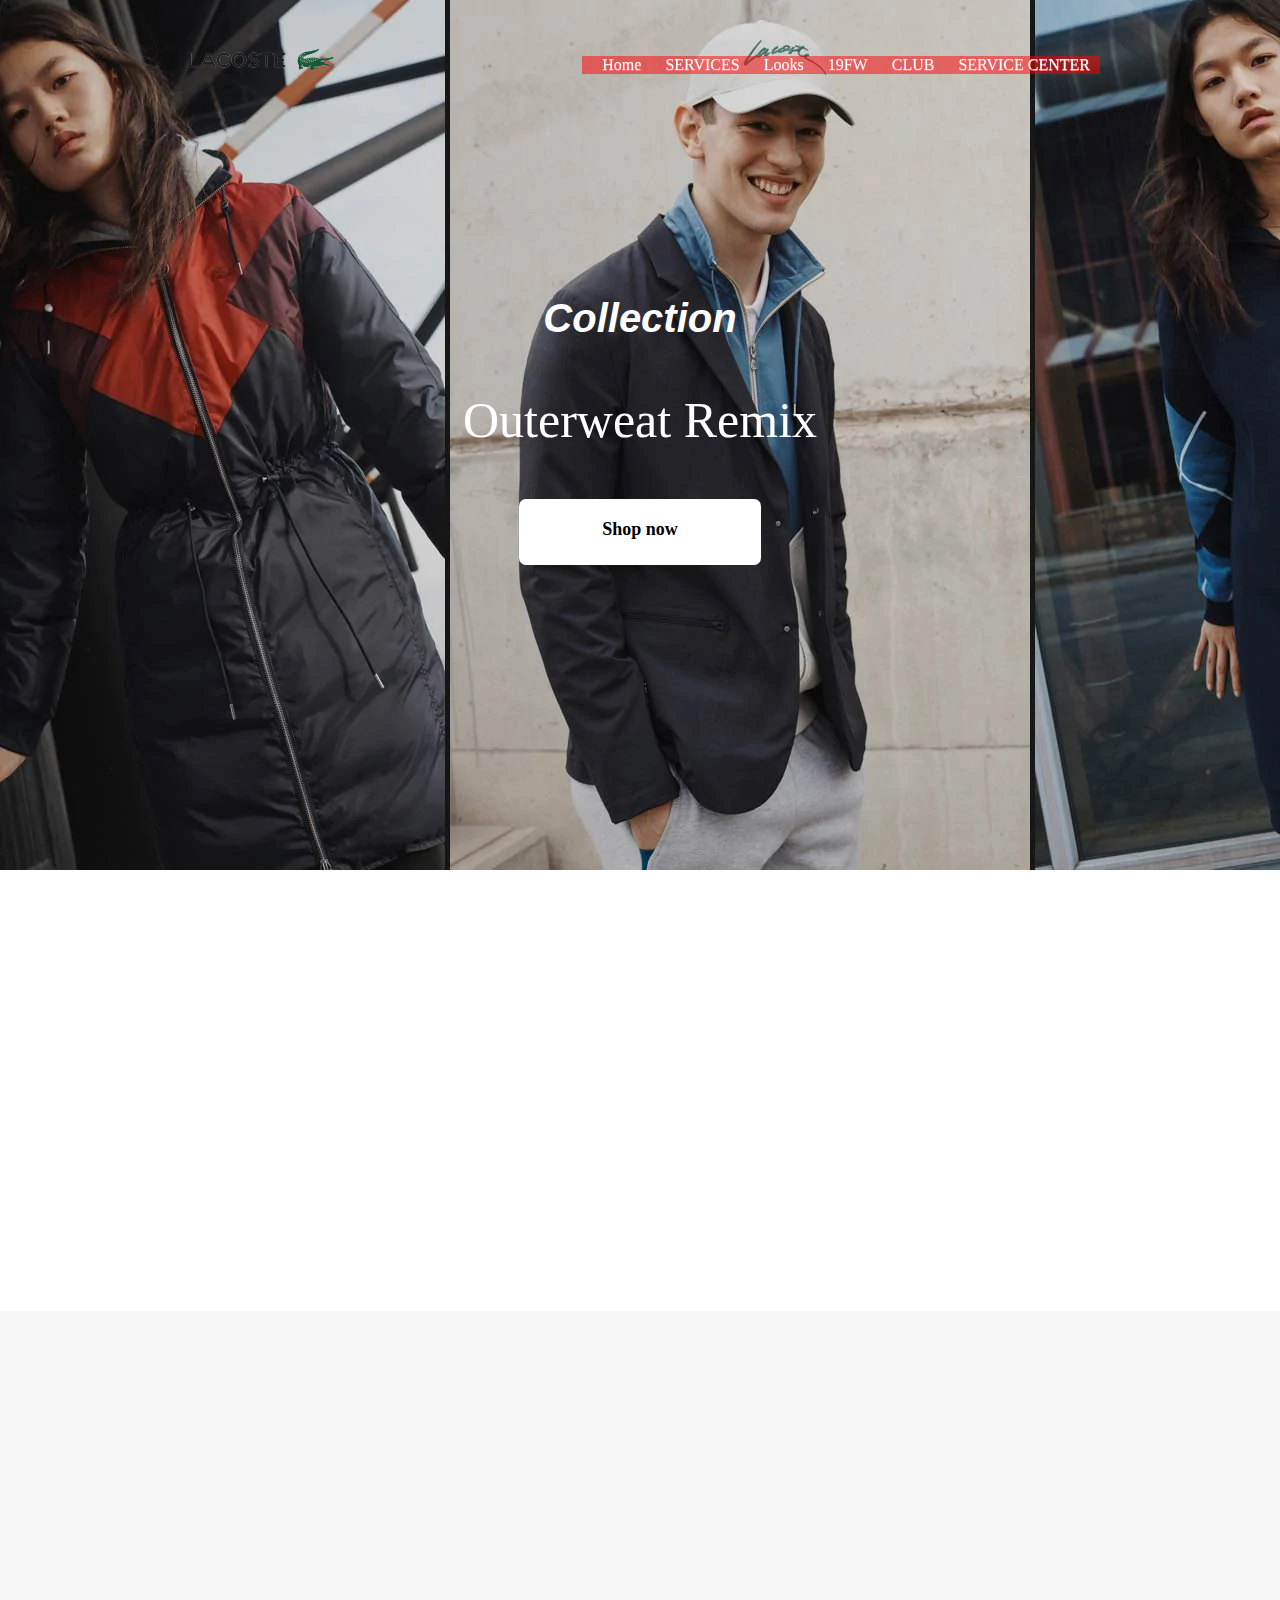
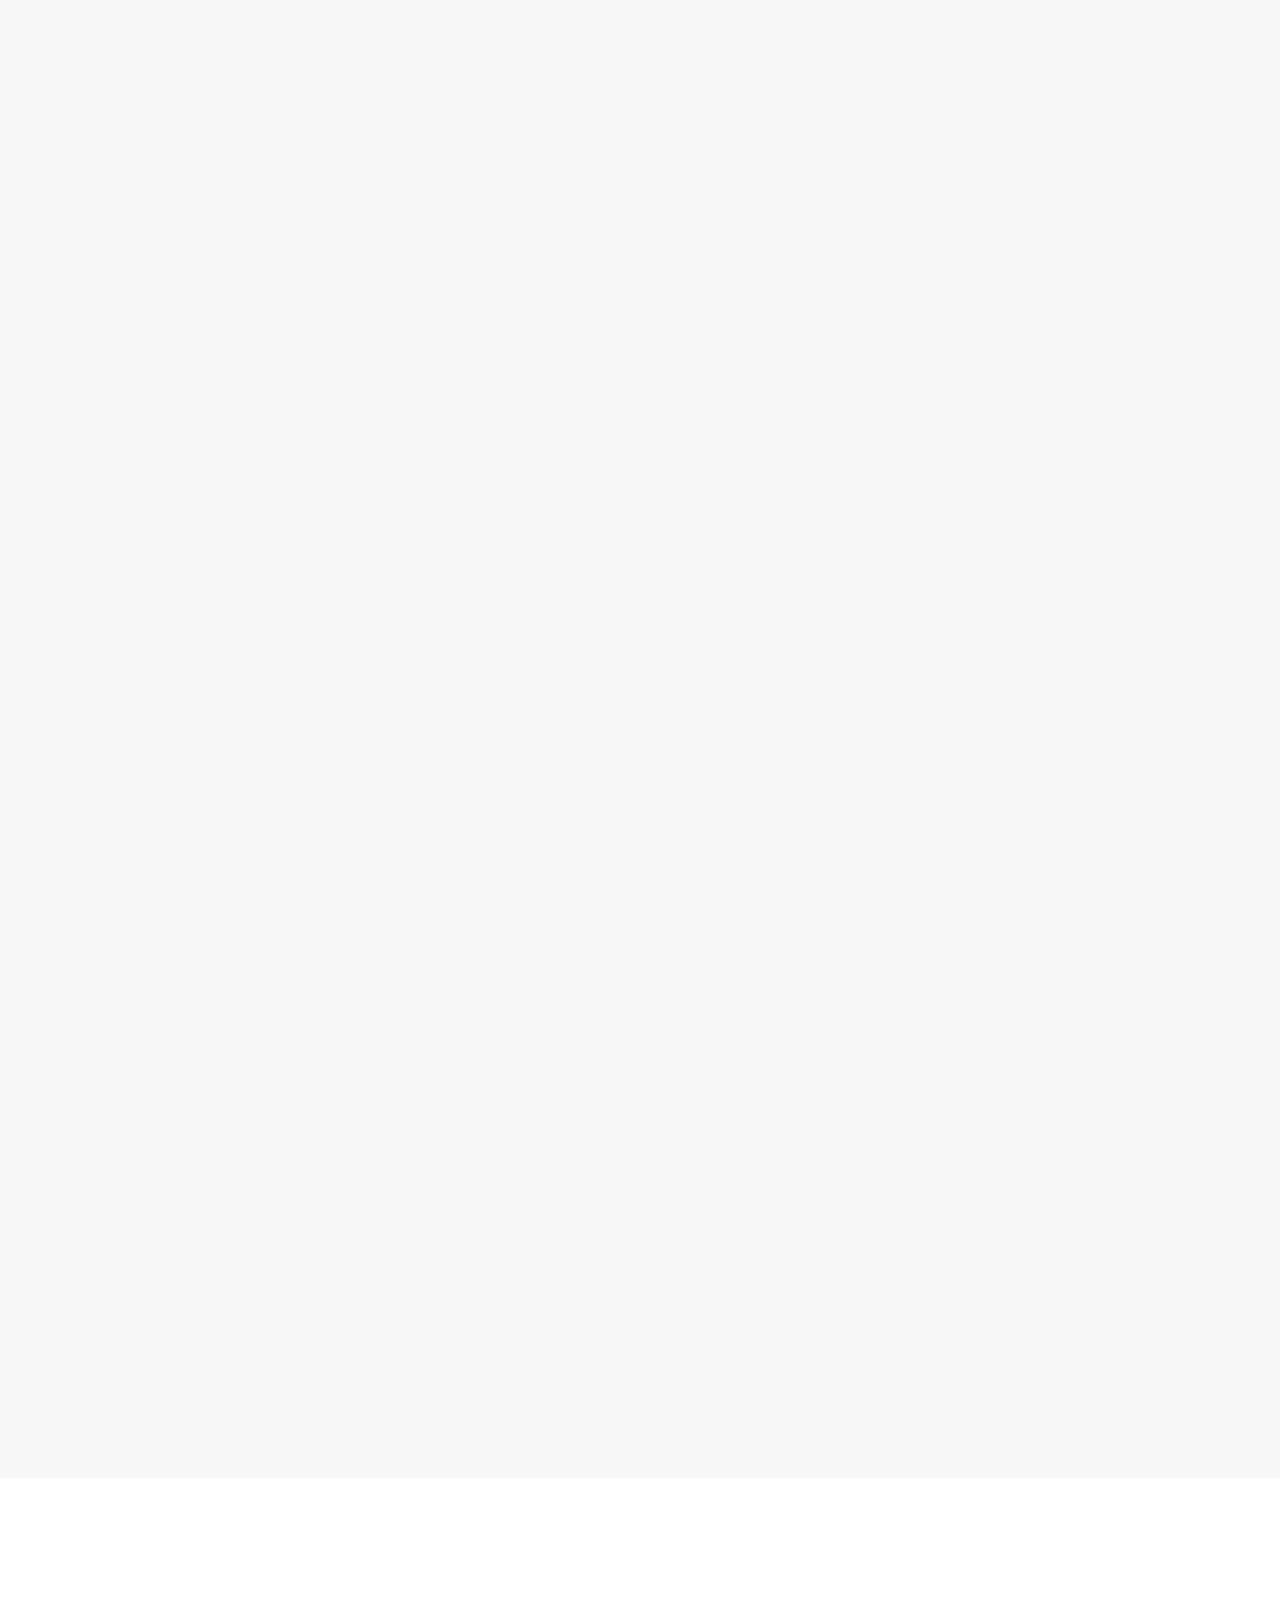
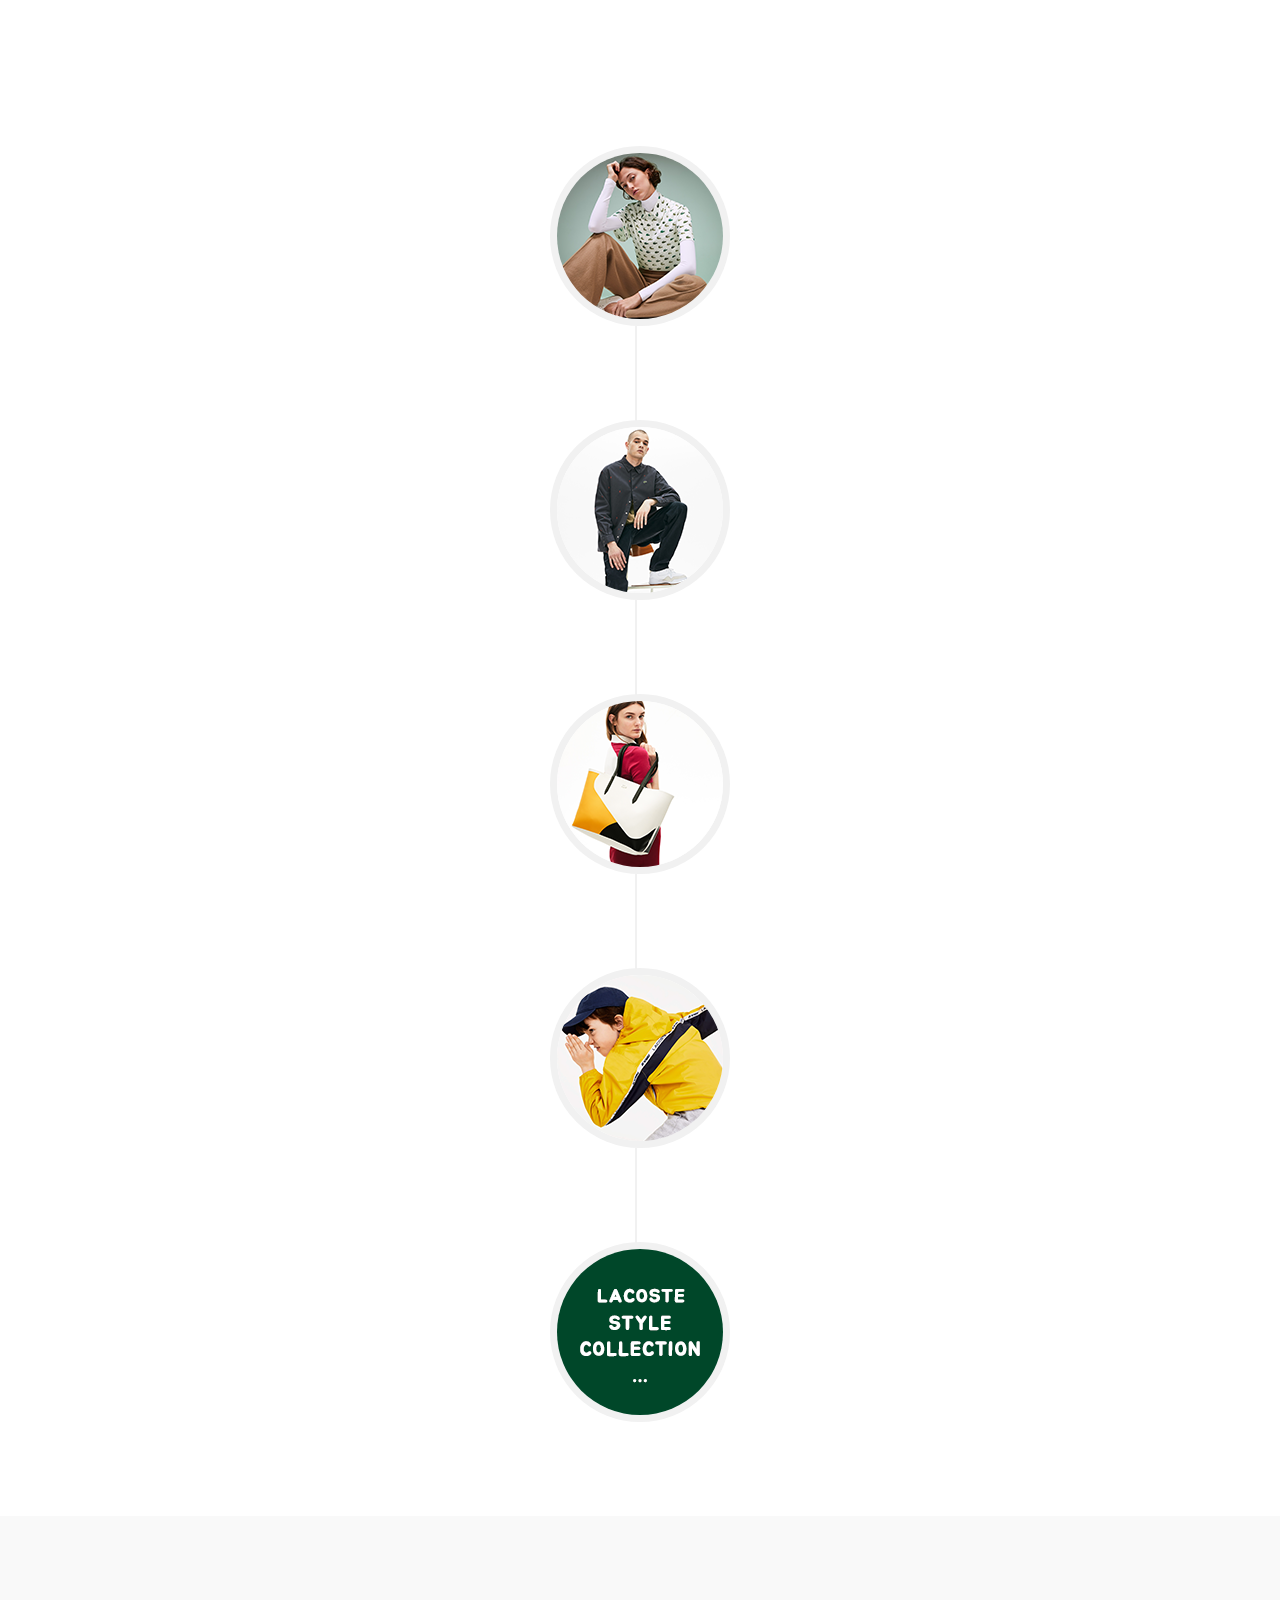
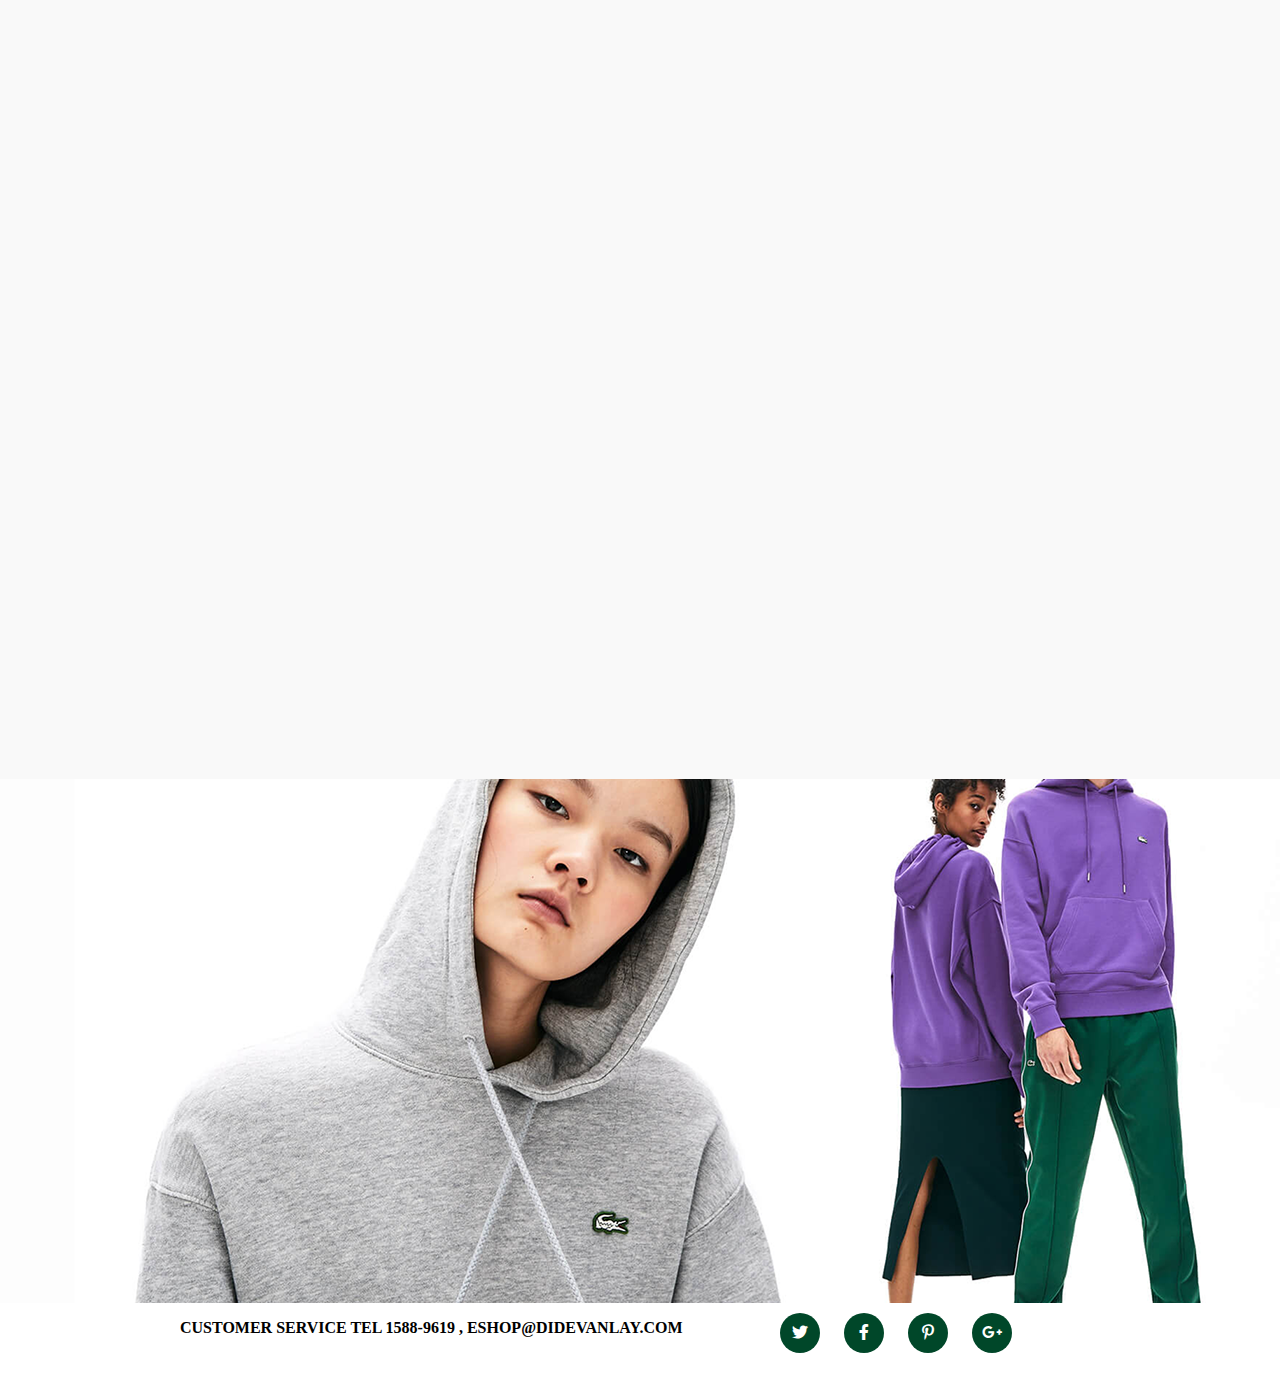
==== commit a48d35f6: "Update index.html" ====
--- a/index.html
+++ b/index.html
@@ -5,6 +5,8 @@
 <meta charset="utf-8">
 <meta name="viewport" content="width=device-width, initial-scale=1.0, maximum-scale=1">
 <link rel="stylesheet" href="css/style.css">
+<link rel="stylesheet" href="https://use.fontawesome.com/releases/v5.2.0/css/all.css">
+<link rel="stylesheet" href="css/font_2.css">
 <script src="js/jquery-1.10.1.min.js"></script>
 <script src="js/main.js"></script>
 </head>
--- a/css/font_2.css
+++ b/css/font_2.css
@@ -0,0 +1,560 @@
+/* cyrillic-ext */
+@font-face {
+  font-family: 'Open Sans';
+  font-style: italic;
+  font-weight: 300;
+  src: local('Open Sans Light Italic'), local('OpenSans-LightItalic'), url(https://fonts.gstatic.com/s/opensans/v17/memnYaGs126MiZpBA-UFUKWyV9hmIqOjjg.woff2) format('woff2');
+  unicode-range: U+0460-052F, U+1C80-1C88, U+20B4, U+2DE0-2DFF, U+A640-A69F, U+FE2E-FE2F;
+}
+/* cyrillic */
+@font-face {
+  font-family: 'Open Sans';
+  font-style: italic;
+  font-weight: 300;
+  src: local('Open Sans Light Italic'), local('OpenSans-LightItalic'), url(https://fonts.gstatic.com/s/opensans/v17/memnYaGs126MiZpBA-UFUKWyV9hvIqOjjg.woff2) format('woff2');
+  unicode-range: U+0400-045F, U+0490-0491, U+04B0-04B1, U+2116;
+}
+/* greek-ext */
+@font-face {
+  font-family: 'Open Sans';
+  font-style: italic;
+  font-weight: 300;
+  src: local('Open Sans Light Italic'), local('OpenSans-LightItalic'), url(https://fonts.gstatic.com/s/opensans/v17/memnYaGs126MiZpBA-UFUKWyV9hnIqOjjg.woff2) format('woff2');
+  unicode-range: U+1F00-1FFF;
+}
+/* greek */
+@font-face {
+  font-family: 'Open Sans';
+  font-style: italic;
+  font-weight: 300;
+  src: local('Open Sans Light Italic'), local('OpenSans-LightItalic'), url(https://fonts.gstatic.com/s/opensans/v17/memnYaGs126MiZpBA-UFUKWyV9hoIqOjjg.woff2) format('woff2');
+  unicode-range: U+0370-03FF;
+}
+/* vietnamese */
+@font-face {
+  font-family: 'Open Sans';
+  font-style: italic;
+  font-weight: 300;
+  src: local('Open Sans Light Italic'), local('OpenSans-LightItalic'), url(https://fonts.gstatic.com/s/opensans/v17/memnYaGs126MiZpBA-UFUKWyV9hkIqOjjg.woff2) format('woff2');
+  unicode-range: U+0102-0103, U+0110-0111, U+1EA0-1EF9, U+20AB;
+}
+/* latin-ext */
+@font-face {
+  font-family: 'Open Sans';
+  font-style: italic;
+  font-weight: 300;
+  src: local('Open Sans Light Italic'), local('OpenSans-LightItalic'), url(https://fonts.gstatic.com/s/opensans/v17/memnYaGs126MiZpBA-UFUKWyV9hlIqOjjg.woff2) format('woff2');
+  unicode-range: U+0100-024F, U+0259, U+1E00-1EFF, U+2020, U+20A0-20AB, U+20AD-20CF, U+2113, U+2C60-2C7F, U+A720-A7FF;
+}
+/* latin */
+@font-face {
+  font-family: 'Open Sans';
+  font-style: italic;
+  font-weight: 300;
+  src: local('Open Sans Light Italic'), local('OpenSans-LightItalic'), url(https://fonts.gstatic.com/s/opensans/v17/memnYaGs126MiZpBA-UFUKWyV9hrIqM.woff2) format('woff2');
+  unicode-range: U+0000-00FF, U+0131, U+0152-0153, U+02BB-02BC, U+02C6, U+02DA, U+02DC, U+2000-206F, U+2074, U+20AC, U+2122, U+2191, U+2193, U+2212, U+2215, U+FEFF, U+FFFD;
+}
+/* cyrillic-ext */
+@font-face {
+  font-family: 'Open Sans';
+  font-style: italic;
+  font-weight: 400;
+  src: local('Open Sans Italic'), local('OpenSans-Italic'), url(https://fonts.gstatic.com/s/opensans/v17/mem6YaGs126MiZpBA-UFUK0Udc1UAw.woff2) format('woff2');
+  unicode-range: U+0460-052F, U+1C80-1C88, U+20B4, U+2DE0-2DFF, U+A640-A69F, U+FE2E-FE2F;
+}
+/* cyrillic */
+@font-face {
+  font-family: 'Open Sans';
+  font-style: italic;
+  font-weight: 400;
+  src: local('Open Sans Italic'), local('OpenSans-Italic'), url(https://fonts.gstatic.com/s/opensans/v17/mem6YaGs126MiZpBA-UFUK0ddc1UAw.woff2) format('woff2');
+  unicode-range: U+0400-045F, U+0490-0491, U+04B0-04B1, U+2116;
+}
+/* greek-ext */
+@font-face {
+  font-family: 'Open Sans';
+  font-style: italic;
+  font-weight: 400;
+  src: local('Open Sans Italic'), local('OpenSans-Italic'), url(https://fonts.gstatic.com/s/opensans/v17/mem6YaGs126MiZpBA-UFUK0Vdc1UAw.woff2) format('woff2');
+  unicode-range: U+1F00-1FFF;
+}
+/* greek */
+@font-face {
+  font-family: 'Open Sans';
+  font-style: italic;
+  font-weight: 400;
+  src: local('Open Sans Italic'), local('OpenSans-Italic'), url(https://fonts.gstatic.com/s/opensans/v17/mem6YaGs126MiZpBA-UFUK0adc1UAw.woff2) format('woff2');
+  unicode-range: U+0370-03FF;
+}
+/* vietnamese */
+@font-face {
+  font-family: 'Open Sans';
+  font-style: italic;
+  font-weight: 400;
+  src: local('Open Sans Italic'), local('OpenSans-Italic'), url(https://fonts.gstatic.com/s/opensans/v17/mem6YaGs126MiZpBA-UFUK0Wdc1UAw.woff2) format('woff2');
+  unicode-range: U+0102-0103, U+0110-0111, U+1EA0-1EF9, U+20AB;
+}
+/* latin-ext */
+@font-face {
+  font-family: 'Open Sans';
+  font-style: italic;
+  font-weight: 400;
+  src: local('Open Sans Italic'), local('OpenSans-Italic'), url(https://fonts.gstatic.com/s/opensans/v17/mem6YaGs126MiZpBA-UFUK0Xdc1UAw.woff2) format('woff2');
+  unicode-range: U+0100-024F, U+0259, U+1E00-1EFF, U+2020, U+20A0-20AB, U+20AD-20CF, U+2113, U+2C60-2C7F, U+A720-A7FF;
+}
+/* latin */
+@font-face {
+  font-family: 'Open Sans';
+  font-style: italic;
+  font-weight: 400;
+  src: local('Open Sans Italic'), local('OpenSans-Italic'), url(https://fonts.gstatic.com/s/opensans/v17/mem6YaGs126MiZpBA-UFUK0Zdc0.woff2) format('woff2');
+  unicode-range: U+0000-00FF, U+0131, U+0152-0153, U+02BB-02BC, U+02C6, U+02DA, U+02DC, U+2000-206F, U+2074, U+20AC, U+2122, U+2191, U+2193, U+2212, U+2215, U+FEFF, U+FFFD;
+}
+/* cyrillic-ext */
+@font-face {
+  font-family: 'Open Sans';
+  font-style: italic;
+  font-weight: 600;
+  src: local('Open Sans SemiBold Italic'), local('OpenSans-SemiBoldItalic'), url(https://fonts.gstatic.com/s/opensans/v17/memnYaGs126MiZpBA-UFUKXGUdhmIqOjjg.woff2) format('woff2');
+  unicode-range: U+0460-052F, U+1C80-1C88, U+20B4, U+2DE0-2DFF, U+A640-A69F, U+FE2E-FE2F;
+}
+/* cyrillic */
+@font-face {
+  font-family: 'Open Sans';
+  font-style: italic;
+  font-weight: 600;
+  src: local('Open Sans SemiBold Italic'), local('OpenSans-SemiBoldItalic'), url(https://fonts.gstatic.com/s/opensans/v17/memnYaGs126MiZpBA-UFUKXGUdhvIqOjjg.woff2) format('woff2');
+  unicode-range: U+0400-045F, U+0490-0491, U+04B0-04B1, U+2116;
+}
+/* greek-ext */
+@font-face {
+  font-family: 'Open Sans';
+  font-style: italic;
+  font-weight: 600;
+  src: local('Open Sans SemiBold Italic'), local('OpenSans-SemiBoldItalic'), url(https://fonts.gstatic.com/s/opensans/v17/memnYaGs126MiZpBA-UFUKXGUdhnIqOjjg.woff2) format('woff2');
+  unicode-range: U+1F00-1FFF;
+}
+/* greek */
+@font-face {
+  font-family: 'Open Sans';
+  font-style: italic;
+  font-weight: 600;
+  src: local('Open Sans SemiBold Italic'), local('OpenSans-SemiBoldItalic'), url(https://fonts.gstatic.com/s/opensans/v17/memnYaGs126MiZpBA-UFUKXGUdhoIqOjjg.woff2) format('woff2');
+  unicode-range: U+0370-03FF;
+}
+/* vietnamese */
+@font-face {
+  font-family: 'Open Sans';
+  font-style: italic;
+  font-weight: 600;
+  src: local('Open Sans SemiBold Italic'), local('OpenSans-SemiBoldItalic'), url(https://fonts.gstatic.com/s/opensans/v17/memnYaGs126MiZpBA-UFUKXGUdhkIqOjjg.woff2) format('woff2');
+  unicode-range: U+0102-0103, U+0110-0111, U+1EA0-1EF9, U+20AB;
+}
+/* latin-ext */
+@font-face {
+  font-family: 'Open Sans';
+  font-style: italic;
+  font-weight: 600;
+  src: local('Open Sans SemiBold Italic'), local('OpenSans-SemiBoldItalic'), url(https://fonts.gstatic.com/s/opensans/v17/memnYaGs126MiZpBA-UFUKXGUdhlIqOjjg.woff2) format('woff2');
+  unicode-range: U+0100-024F, U+0259, U+1E00-1EFF, U+2020, U+20A0-20AB, U+20AD-20CF, U+2113, U+2C60-2C7F, U+A720-A7FF;
+}
+/* latin */
+@font-face {
+  font-family: 'Open Sans';
+  font-style: italic;
+  font-weight: 600;
+  src: local('Open Sans SemiBold Italic'), local('OpenSans-SemiBoldItalic'), url(https://fonts.gstatic.com/s/opensans/v17/memnYaGs126MiZpBA-UFUKXGUdhrIqM.woff2) format('woff2');
+  unicode-range: U+0000-00FF, U+0131, U+0152-0153, U+02BB-02BC, U+02C6, U+02DA, U+02DC, U+2000-206F, U+2074, U+20AC, U+2122, U+2191, U+2193, U+2212, U+2215, U+FEFF, U+FFFD;
+}
+/* cyrillic-ext */
+@font-face {
+  font-family: 'Open Sans';
+  font-style: italic;
+  font-weight: 700;
+  src: local('Open Sans Bold Italic'), local('OpenSans-BoldItalic'), url(https://fonts.gstatic.com/s/opensans/v17/memnYaGs126MiZpBA-UFUKWiUNhmIqOjjg.woff2) format('woff2');
+  unicode-range: U+0460-052F, U+1C80-1C88, U+20B4, U+2DE0-2DFF, U+A640-A69F, U+FE2E-FE2F;
+}
+/* cyrillic */
+@font-face {
+  font-family: 'Open Sans';
+  font-style: italic;
+  font-weight: 700;
+  src: local('Open Sans Bold Italic'), local('OpenSans-BoldItalic'), url(https://fonts.gstatic.com/s/opensans/v17/memnYaGs126MiZpBA-UFUKWiUNhvIqOjjg.woff2) format('woff2');
+  unicode-range: U+0400-045F, U+0490-0491, U+04B0-04B1, U+2116;
+}
+/* greek-ext */
+@font-face {
+  font-family: 'Open Sans';
+  font-style: italic;
+  font-weight: 700;
+  src: local('Open Sans Bold Italic'), local('OpenSans-BoldItalic'), url(https://fonts.gstatic.com/s/opensans/v17/memnYaGs126MiZpBA-UFUKWiUNhnIqOjjg.woff2) format('woff2');
+  unicode-range: U+1F00-1FFF;
+}
+/* greek */
+@font-face {
+  font-family: 'Open Sans';
+  font-style: italic;
+  font-weight: 700;
+  src: local('Open Sans Bold Italic'), local('OpenSans-BoldItalic'), url(https://fonts.gstatic.com/s/opensans/v17/memnYaGs126MiZpBA-UFUKWiUNhoIqOjjg.woff2) format('woff2');
+  unicode-range: U+0370-03FF;
+}
+/* vietnamese */
+@font-face {
+  font-family: 'Open Sans';
+  font-style: italic;
+  font-weight: 700;
+  src: local('Open Sans Bold Italic'), local('OpenSans-BoldItalic'), url(https://fonts.gstatic.com/s/opensans/v17/memnYaGs126MiZpBA-UFUKWiUNhkIqOjjg.woff2) format('woff2');
+  unicode-range: U+0102-0103, U+0110-0111, U+1EA0-1EF9, U+20AB;
+}
+/* latin-ext */
+@font-face {
+  font-family: 'Open Sans';
+  font-style: italic;
+  font-weight: 700;
+  src: local('Open Sans Bold Italic'), local('OpenSans-BoldItalic'), url(https://fonts.gstatic.com/s/opensans/v17/memnYaGs126MiZpBA-UFUKWiUNhlIqOjjg.woff2) format('woff2');
+  unicode-range: U+0100-024F, U+0259, U+1E00-1EFF, U+2020, U+20A0-20AB, U+20AD-20CF, U+2113, U+2C60-2C7F, U+A720-A7FF;
+}
+/* latin */
+@font-face {
+  font-family: 'Open Sans';
+  font-style: italic;
+  font-weight: 700;
+  src: local('Open Sans Bold Italic'), local('OpenSans-BoldItalic'), url(https://fonts.gstatic.com/s/opensans/v17/memnYaGs126MiZpBA-UFUKWiUNhrIqM.woff2) format('woff2');
+  unicode-range: U+0000-00FF, U+0131, U+0152-0153, U+02BB-02BC, U+02C6, U+02DA, U+02DC, U+2000-206F, U+2074, U+20AC, U+2122, U+2191, U+2193, U+2212, U+2215, U+FEFF, U+FFFD;
+}
+/* cyrillic-ext */
+@font-face {
+  font-family: 'Open Sans';
+  font-style: italic;
+  font-weight: 800;
+  src: local('Open Sans ExtraBold Italic'), local('OpenSans-ExtraBoldItalic'), url(https://fonts.gstatic.com/s/opensans/v17/memnYaGs126MiZpBA-UFUKW-U9hmIqOjjg.woff2) format('woff2');
+  unicode-range: U+0460-052F, U+1C80-1C88, U+20B4, U+2DE0-2DFF, U+A640-A69F, U+FE2E-FE2F;
+}
+/* cyrillic */
+@font-face {
+  font-family: 'Open Sans';
+  font-style: italic;
+  font-weight: 800;
+  src: local('Open Sans ExtraBold Italic'), local('OpenSans-ExtraBoldItalic'), url(https://fonts.gstatic.com/s/opensans/v17/memnYaGs126MiZpBA-UFUKW-U9hvIqOjjg.woff2) format('woff2');
+  unicode-range: U+0400-045F, U+0490-0491, U+04B0-04B1, U+2116;
+}
+/* greek-ext */
+@font-face {
+  font-family: 'Open Sans';
+  font-style: italic;
+  font-weight: 800;
+  src: local('Open Sans ExtraBold Italic'), local('OpenSans-ExtraBoldItalic'), url(https://fonts.gstatic.com/s/opensans/v17/memnYaGs126MiZpBA-UFUKW-U9hnIqOjjg.woff2) format('woff2');
+  unicode-range: U+1F00-1FFF;
+}
+/* greek */
+@font-face {
+  font-family: 'Open Sans';
+  font-style: italic;
+  font-weight: 800;
+  src: local('Open Sans ExtraBold Italic'), local('OpenSans-ExtraBoldItalic'), url(https://fonts.gstatic.com/s/opensans/v17/memnYaGs126MiZpBA-UFUKW-U9hoIqOjjg.woff2) format('woff2');
+  unicode-range: U+0370-03FF;
+}
+/* vietnamese */
+@font-face {
+  font-family: 'Open Sans';
+  font-style: italic;
+  font-weight: 800;
+  src: local('Open Sans ExtraBold Italic'), local('OpenSans-ExtraBoldItalic'), url(https://fonts.gstatic.com/s/opensans/v17/memnYaGs126MiZpBA-UFUKW-U9hkIqOjjg.woff2) format('woff2');
+  unicode-range: U+0102-0103, U+0110-0111, U+1EA0-1EF9, U+20AB;
+}
+/* latin-ext */
+@font-face {
+  font-family: 'Open Sans';
+  font-style: italic;
+  font-weight: 800;
+  src: local('Open Sans ExtraBold Italic'), local('OpenSans-ExtraBoldItalic'), url(https://fonts.gstatic.com/s/opensans/v17/memnYaGs126MiZpBA-UFUKW-U9hlIqOjjg.woff2) format('woff2');
+  unicode-range: U+0100-024F, U+0259, U+1E00-1EFF, U+2020, U+20A0-20AB, U+20AD-20CF, U+2113, U+2C60-2C7F, U+A720-A7FF;
+}
+/* latin */
+@font-face {
+  font-family: 'Open Sans';
+  font-style: italic;
+  font-weight: 800;
+  src: local('Open Sans ExtraBold Italic'), local('OpenSans-ExtraBoldItalic'), url(https://fonts.gstatic.com/s/opensans/v17/memnYaGs126MiZpBA-UFUKW-U9hrIqM.woff2) format('woff2');
+  unicode-range: U+0000-00FF, U+0131, U+0152-0153, U+02BB-02BC, U+02C6, U+02DA, U+02DC, U+2000-206F, U+2074, U+20AC, U+2122, U+2191, U+2193, U+2212, U+2215, U+FEFF, U+FFFD;
+}
+/* cyrillic-ext */
+@font-face {
+  font-family: 'Open Sans';
+  font-style: normal;
+  font-weight: 300;
+  src: local('Open Sans Light'), local('OpenSans-Light'), url(https://fonts.gstatic.com/s/opensans/v17/mem5YaGs126MiZpBA-UN_r8OX-hpOqc.woff2) format('woff2');
+  unicode-range: U+0460-052F, U+1C80-1C88, U+20B4, U+2DE0-2DFF, U+A640-A69F, U+FE2E-FE2F;
+}
+/* cyrillic */
+@font-face {
+  font-family: 'Open Sans';
+  font-style: normal;
+  font-weight: 300;
+  src: local('Open Sans Light'), local('OpenSans-Light'), url(https://fonts.gstatic.com/s/opensans/v17/mem5YaGs126MiZpBA-UN_r8OVuhpOqc.woff2) format('woff2');
+  unicode-range: U+0400-045F, U+0490-0491, U+04B0-04B1, U+2116;
+}
+/* greek-ext */
+@font-face {
+  font-family: 'Open Sans';
+  font-style: normal;
+  font-weight: 300;
+  src: local('Open Sans Light'), local('OpenSans-Light'), url(https://fonts.gstatic.com/s/opensans/v17/mem5YaGs126MiZpBA-UN_r8OXuhpOqc.woff2) format('woff2');
+  unicode-range: U+1F00-1FFF;
+}
+/* greek */
+@font-face {
+  font-family: 'Open Sans';
+  font-style: normal;
+  font-weight: 300;
+  src: local('Open Sans Light'), local('OpenSans-Light'), url(https://fonts.gstatic.com/s/opensans/v17/mem5YaGs126MiZpBA-UN_r8OUehpOqc.woff2) format('woff2');
+  unicode-range: U+0370-03FF;
+}
+/* vietnamese */
+@font-face {
+  font-family: 'Open Sans';
+  font-style: normal;
+  font-weight: 300;
+  src: local('Open Sans Light'), local('OpenSans-Light'), url(https://fonts.gstatic.com/s/opensans/v17/mem5YaGs126MiZpBA-UN_r8OXehpOqc.woff2) format('woff2');
+  unicode-range: U+0102-0103, U+0110-0111, U+1EA0-1EF9, U+20AB;
+}
+/* latin-ext */
+@font-face {
+  font-family: 'Open Sans';
+  font-style: normal;
+  font-weight: 300;
+  src: local('Open Sans Light'), local('OpenSans-Light'), url(https://fonts.gstatic.com/s/opensans/v17/mem5YaGs126MiZpBA-UN_r8OXOhpOqc.woff2) format('woff2');
+  unicode-range: U+0100-024F, U+0259, U+1E00-1EFF, U+2020, U+20A0-20AB, U+20AD-20CF, U+2113, U+2C60-2C7F, U+A720-A7FF;
+}
+/* latin */
+@font-face {
+  font-family: 'Open Sans';
+  font-style: normal;
+  font-weight: 300;
+  src: local('Open Sans Light'), local('OpenSans-Light'), url(https://fonts.gstatic.com/s/opensans/v17/mem5YaGs126MiZpBA-UN_r8OUuhp.woff2) format('woff2');
+  unicode-range: U+0000-00FF, U+0131, U+0152-0153, U+02BB-02BC, U+02C6, U+02DA, U+02DC, U+2000-206F, U+2074, U+20AC, U+2122, U+2191, U+2193, U+2212, U+2215, U+FEFF, U+FFFD;
+}
+/* cyrillic-ext */
+@font-face {
+  font-family: 'Open Sans';
+  font-style: normal;
+  font-weight: 400;
+  src: local('Open Sans Regular'), local('OpenSans-Regular'), url(https://fonts.gstatic.com/s/opensans/v17/mem8YaGs126MiZpBA-UFWJ0bbck.woff2) format('woff2');
+  unicode-range: U+0460-052F, U+1C80-1C88, U+20B4, U+2DE0-2DFF, U+A640-A69F, U+FE2E-FE2F;
+}
+/* cyrillic */
+@font-face {
+  font-family: 'Open Sans';
+  font-style: normal;
+  font-weight: 400;
+  src: local('Open Sans Regular'), local('OpenSans-Regular'), url(https://fonts.gstatic.com/s/opensans/v17/mem8YaGs126MiZpBA-UFUZ0bbck.woff2) format('woff2');
+  unicode-range: U+0400-045F, U+0490-0491, U+04B0-04B1, U+2116;
+}
+/* greek-ext */
+@font-face {
+  font-family: 'Open Sans';
+  font-style: normal;
+  font-weight: 400;
+  src: local('Open Sans Regular'), local('OpenSans-Regular'), url(https://fonts.gstatic.com/s/opensans/v17/mem8YaGs126MiZpBA-UFWZ0bbck.woff2) format('woff2');
+  unicode-range: U+1F00-1FFF;
+}
+/* greek */
+@font-face {
+  font-family: 'Open Sans';
+  font-style: normal;
+  font-weight: 400;
+  src: local('Open Sans Regular'), local('OpenSans-Regular'), url(https://fonts.gstatic.com/s/opensans/v17/mem8YaGs126MiZpBA-UFVp0bbck.woff2) format('woff2');
+  unicode-range: U+0370-03FF;
+}
+/* vietnamese */
+@font-face {
+  font-family: 'Open Sans';
+  font-style: normal;
+  font-weight: 400;
+  src: local('Open Sans Regular'), local('OpenSans-Regular'), url(https://fonts.gstatic.com/s/opensans/v17/mem8YaGs126MiZpBA-UFWp0bbck.woff2) format('woff2');
+  unicode-range: U+0102-0103, U+0110-0111, U+1EA0-1EF9, U+20AB;
+}
+/* latin-ext */
+@font-face {
+  font-family: 'Open Sans';
+  font-style: normal;
+  font-weight: 400;
+  src: local('Open Sans Regular'), local('OpenSans-Regular'), url(https://fonts.gstatic.com/s/opensans/v17/mem8YaGs126MiZpBA-UFW50bbck.woff2) format('woff2');
+  unicode-range: U+0100-024F, U+0259, U+1E00-1EFF, U+2020, U+20A0-20AB, U+20AD-20CF, U+2113, U+2C60-2C7F, U+A720-A7FF;
+}
+/* latin */
+@font-face {
+  font-family: 'Open Sans';
+  font-style: normal;
+  font-weight: 400;
+  src: local('Open Sans Regular'), local('OpenSans-Regular'), url(https://fonts.gstatic.com/s/opensans/v17/mem8YaGs126MiZpBA-UFVZ0b.woff2) format('woff2');
+  unicode-range: U+0000-00FF, U+0131, U+0152-0153, U+02BB-02BC, U+02C6, U+02DA, U+02DC, U+2000-206F, U+2074, U+20AC, U+2122, U+2191, U+2193, U+2212, U+2215, U+FEFF, U+FFFD;
+}
+/* cyrillic-ext */
+@font-face {
+  font-family: 'Open Sans';
+  font-style: normal;
+  font-weight: 600;
+  src: local('Open Sans SemiBold'), local('OpenSans-SemiBold'), url(https://fonts.gstatic.com/s/opensans/v17/mem5YaGs126MiZpBA-UNirkOX-hpOqc.woff2) format('woff2');
+  unicode-range: U+0460-052F, U+1C80-1C88, U+20B4, U+2DE0-2DFF, U+A640-A69F, U+FE2E-FE2F;
+}
+/* cyrillic */
+@font-face {
+  font-family: 'Open Sans';
+  font-style: normal;
+  font-weight: 600;
+  src: local('Open Sans SemiBold'), local('OpenSans-SemiBold'), url(https://fonts.gstatic.com/s/opensans/v17/mem5YaGs126MiZpBA-UNirkOVuhpOqc.woff2) format('woff2');
+  unicode-range: U+0400-045F, U+0490-0491, U+04B0-04B1, U+2116;
+}
+/* greek-ext */
+@font-face {
+  font-family: 'Open Sans';
+  font-style: normal;
+  font-weight: 600;
+  src: local('Open Sans SemiBold'), local('OpenSans-SemiBold'), url(https://fonts.gstatic.com/s/opensans/v17/mem5YaGs126MiZpBA-UNirkOXuhpOqc.woff2) format('woff2');
+  unicode-range: U+1F00-1FFF;
+}
+/* greek */
+@font-face {
+  font-family: 'Open Sans';
+  font-style: normal;
+  font-weight: 600;
+  src: local('Open Sans SemiBold'), local('OpenSans-SemiBold'), url(https://fonts.gstatic.com/s/opensans/v17/mem5YaGs126MiZpBA-UNirkOUehpOqc.woff2) format('woff2');
+  unicode-range: U+0370-03FF;
+}
+/* vietnamese */
+@font-face {
+  font-family: 'Open Sans';
+  font-style: normal;
+  font-weight: 600;
+  src: local('Open Sans SemiBold'), local('OpenSans-SemiBold'), url(https://fonts.gstatic.com/s/opensans/v17/mem5YaGs126MiZpBA-UNirkOXehpOqc.woff2) format('woff2');
+  unicode-range: U+0102-0103, U+0110-0111, U+1EA0-1EF9, U+20AB;
+}
+/* latin-ext */
+@font-face {
+  font-family: 'Open Sans';
+  font-style: normal;
+  font-weight: 600;
+  src: local('Open Sans SemiBold'), local('OpenSans-SemiBold'), url(https://fonts.gstatic.com/s/opensans/v17/mem5YaGs126MiZpBA-UNirkOXOhpOqc.woff2) format('woff2');
+  unicode-range: U+0100-024F, U+0259, U+1E00-1EFF, U+2020, U+20A0-20AB, U+20AD-20CF, U+2113, U+2C60-2C7F, U+A720-A7FF;
+}
+/* latin */
+@font-face {
+  font-family: 'Open Sans';
+  font-style: normal;
+  font-weight: 600;
+  src: local('Open Sans SemiBold'), local('OpenSans-SemiBold'), url(https://fonts.gstatic.com/s/opensans/v17/mem5YaGs126MiZpBA-UNirkOUuhp.woff2) format('woff2');
+  unicode-range: U+0000-00FF, U+0131, U+0152-0153, U+02BB-02BC, U+02C6, U+02DA, U+02DC, U+2000-206F, U+2074, U+20AC, U+2122, U+2191, U+2193, U+2212, U+2215, U+FEFF, U+FFFD;
+}
+/* cyrillic-ext */
+@font-face {
+  font-family: 'Open Sans';
+  font-style: normal;
+  font-weight: 700;
+  src: local('Open Sans Bold'), local('OpenSans-Bold'), url(https://fonts.gstatic.com/s/opensans/v17/mem5YaGs126MiZpBA-UN7rgOX-hpOqc.woff2) format('woff2');
+  unicode-range: U+0460-052F, U+1C80-1C88, U+20B4, U+2DE0-2DFF, U+A640-A69F, U+FE2E-FE2F;
+}
+/* cyrillic */
+@font-face {
+  font-family: 'Open Sans';
+  font-style: normal;
+  font-weight: 700;
+  src: local('Open Sans Bold'), local('OpenSans-Bold'), url(https://fonts.gstatic.com/s/opensans/v17/mem5YaGs126MiZpBA-UN7rgOVuhpOqc.woff2) format('woff2');
+  unicode-range: U+0400-045F, U+0490-0491, U+04B0-04B1, U+2116;
+}
+/* greek-ext */
+@font-face {
+  font-family: 'Open Sans';
+  font-style: normal;
+  font-weight: 700;
+  src: local('Open Sans Bold'), local('OpenSans-Bold'), url(https://fonts.gstatic.com/s/opensans/v17/mem5YaGs126MiZpBA-UN7rgOXuhpOqc.woff2) format('woff2');
+  unicode-range: U+1F00-1FFF;
+}
+/* greek */
+@font-face {
+  font-family: 'Open Sans';
+  font-style: normal;
+  font-weight: 700;
+  src: local('Open Sans Bold'), local('OpenSans-Bold'), url(https://fonts.gstatic.com/s/opensans/v17/mem5YaGs126MiZpBA-UN7rgOUehpOqc.woff2) format('woff2');
+  unicode-range: U+0370-03FF;
+}
+/* vietnamese */
+@font-face {
+  font-family: 'Open Sans';
+  font-style: normal;
+  font-weight: 700;
+  src: local('Open Sans Bold'), local('OpenSans-Bold'), url(https://fonts.gstatic.com/s/opensans/v17/mem5YaGs126MiZpBA-UN7rgOXehpOqc.woff2) format('woff2');
+  unicode-range: U+0102-0103, U+0110-0111, U+1EA0-1EF9, U+20AB;
+}
+/* latin-ext */
+@font-face {
+  font-family: 'Open Sans';
+  font-style: normal;
+  font-weight: 700;
+  src: local('Open Sans Bold'), local('OpenSans-Bold'), url(https://fonts.gstatic.com/s/opensans/v17/mem5YaGs126MiZpBA-UN7rgOXOhpOqc.woff2) format('woff2');
+  unicode-range: U+0100-024F, U+0259, U+1E00-1EFF, U+2020, U+20A0-20AB, U+20AD-20CF, U+2113, U+2C60-2C7F, U+A720-A7FF;
+}
+/* latin */
+@font-face {
+  font-family: 'Open Sans';
+  font-style: normal;
+  font-weight: 700;
+  src: local('Open Sans Bold'), local('OpenSans-Bold'), url(https://fonts.gstatic.com/s/opensans/v17/mem5YaGs126MiZpBA-UN7rgOUuhp.woff2) format('woff2');
+  unicode-range: U+0000-00FF, U+0131, U+0152-0153, U+02BB-02BC, U+02C6, U+02DA, U+02DC, U+2000-206F, U+2074, U+20AC, U+2122, U+2191, U+2193, U+2212, U+2215, U+FEFF, U+FFFD;
+}
+/* cyrillic-ext */
+@font-face {
+  font-family: 'Open Sans';
+  font-style: normal;
+  font-weight: 800;
+  src: local('Open Sans ExtraBold'), local('OpenSans-ExtraBold'), url(https://fonts.gstatic.com/s/opensans/v17/mem5YaGs126MiZpBA-UN8rsOX-hpOqc.woff2) format('woff2');
+  unicode-range: U+0460-052F, U+1C80-1C88, U+20B4, U+2DE0-2DFF, U+A640-A69F, U+FE2E-FE2F;
+}
+/* cyrillic */
+@font-face {
+  font-family: 'Open Sans';
+  font-style: normal;
+  font-weight: 800;
+  src: local('Open Sans ExtraBold'), local('OpenSans-ExtraBold'), url(https://fonts.gstatic.com/s/opensans/v17/mem5YaGs126MiZpBA-UN8rsOVuhpOqc.woff2) format('woff2');
+  unicode-range: U+0400-045F, U+0490-0491, U+04B0-04B1, U+2116;
+}
+/* greek-ext */
+@font-face {
+  font-family: 'Open Sans';
+  font-style: normal;
+  font-weight: 800;
+  src: local('Open Sans ExtraBold'), local('OpenSans-ExtraBold'), url(https://fonts.gstatic.com/s/opensans/v17/mem5YaGs126MiZpBA-UN8rsOXuhpOqc.woff2) format('woff2');
+  unicode-range: U+1F00-1FFF;
+}
+/* greek */
+@font-face {
+  font-family: 'Open Sans';
+  font-style: normal;
+  font-weight: 800;
+  src: local('Open Sans ExtraBold'), local('OpenSans-ExtraBold'), url(https://fonts.gstatic.com/s/opensans/v17/mem5YaGs126MiZpBA-UN8rsOUehpOqc.woff2) format('woff2');
+  unicode-range: U+0370-03FF;
+}
+/* vietnamese */
+@font-face {
+  font-family: 'Open Sans';
+  font-style: normal;
+  font-weight: 800;
+  src: local('Open Sans ExtraBold'), local('OpenSans-ExtraBold'), url(https://fonts.gstatic.com/s/opensans/v17/mem5YaGs126MiZpBA-UN8rsOXehpOqc.woff2) format('woff2');
+  unicode-range: U+0102-0103, U+0110-0111, U+1EA0-1EF9, U+20AB;
+}
+/* latin-ext */
+@font-face {
+  font-family: 'Open Sans';
+  font-style: normal;
+  font-weight: 800;
+  src: local('Open Sans ExtraBold'), local('OpenSans-ExtraBold'), url(https://fonts.gstatic.com/s/opensans/v17/mem5YaGs126MiZpBA-UN8rsOXOhpOqc.woff2) format('woff2');
+  unicode-range: U+0100-024F, U+0259, U+1E00-1EFF, U+2020, U+20A0-20AB, U+20AD-20CF, U+2113, U+2C60-2C7F, U+A720-A7FF;
+}
+/* latin */
+@font-face {
+  font-family: 'Open Sans';
+  font-style: normal;
+  font-weight: 800;
+  src: local('Open Sans ExtraBold'), local('OpenSans-ExtraBold'), url(https://fonts.gstatic.com/s/opensans/v17/mem5YaGs126MiZpBA-UN8rsOUuhp.woff2) format('woff2');
+  unicode-range: U+0000-00FF, U+0131, U+0152-0153, U+02BB-02BC, U+02C6, U+02DA, U+02DC, U+2000-206F, U+2074, U+20AC, U+2122, U+2191, U+2193, U+2212, U+2215, U+FEFF, U+FFFD;
+}
